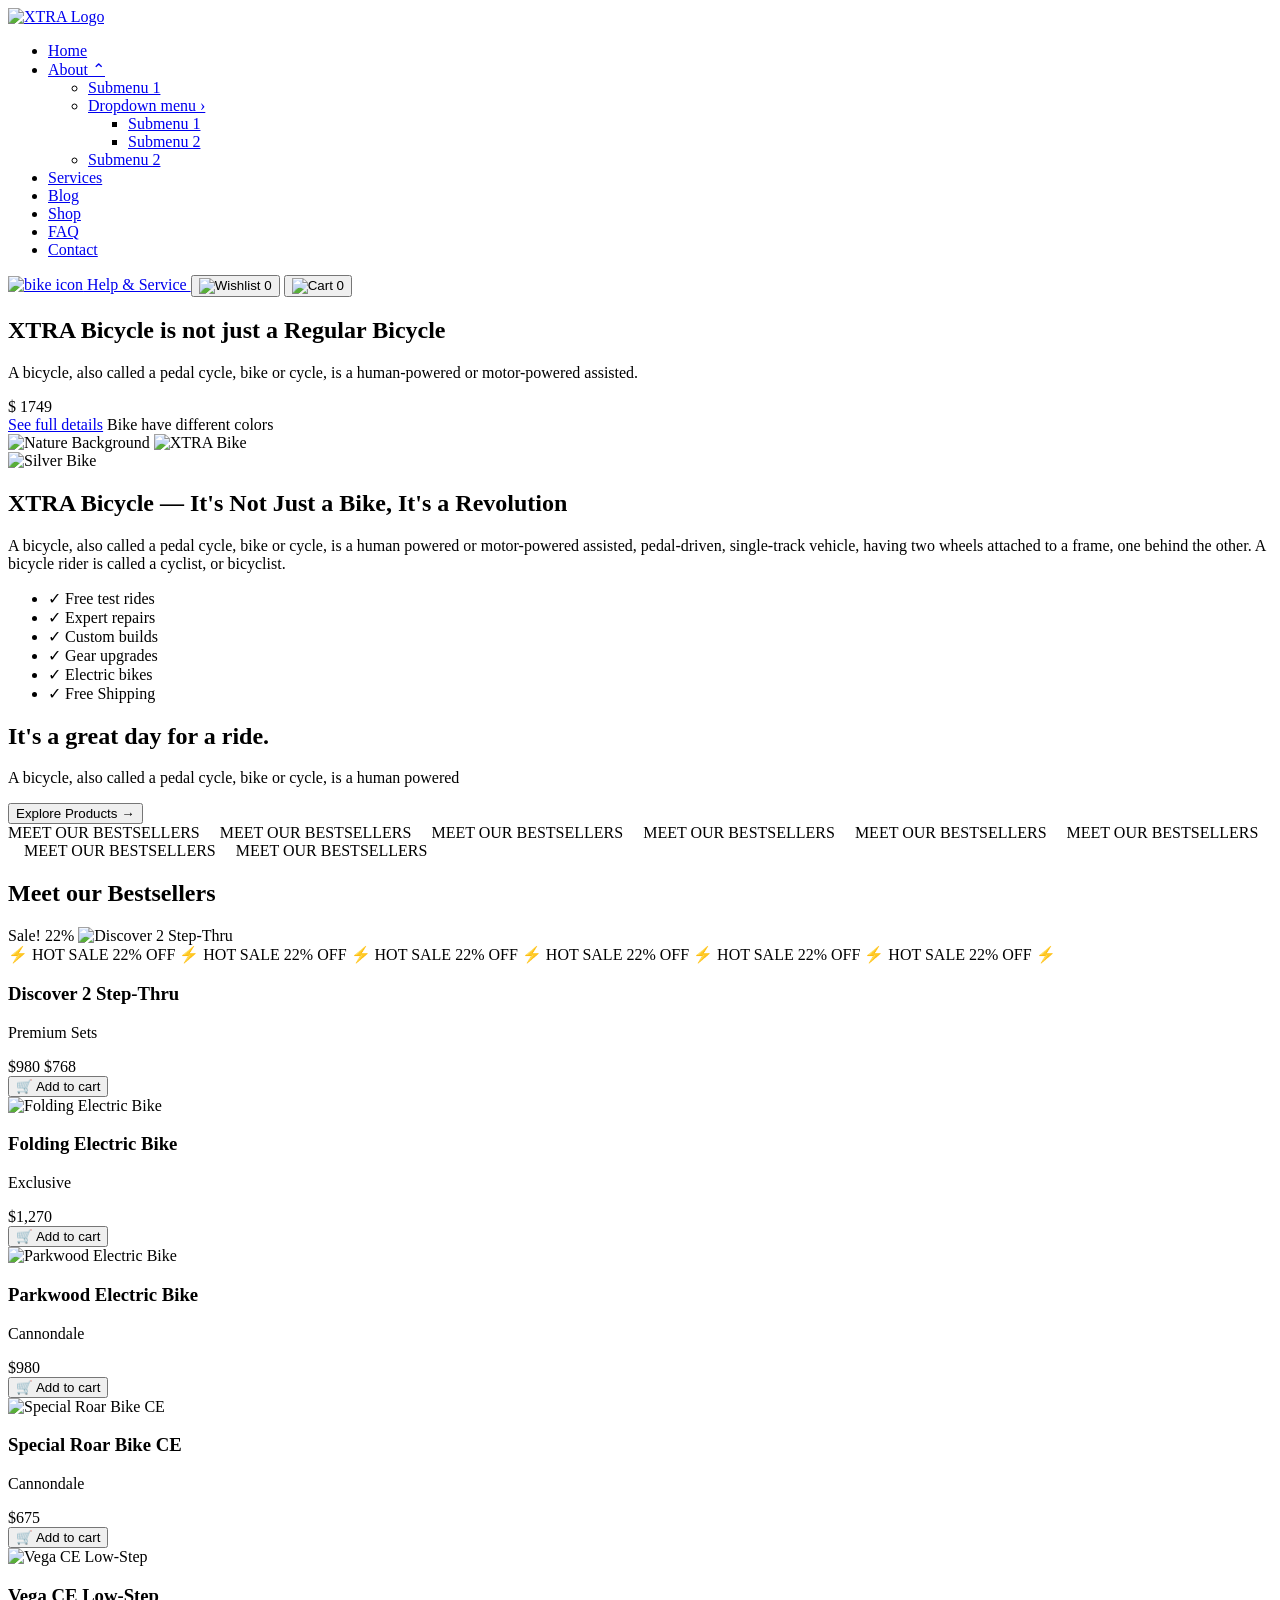
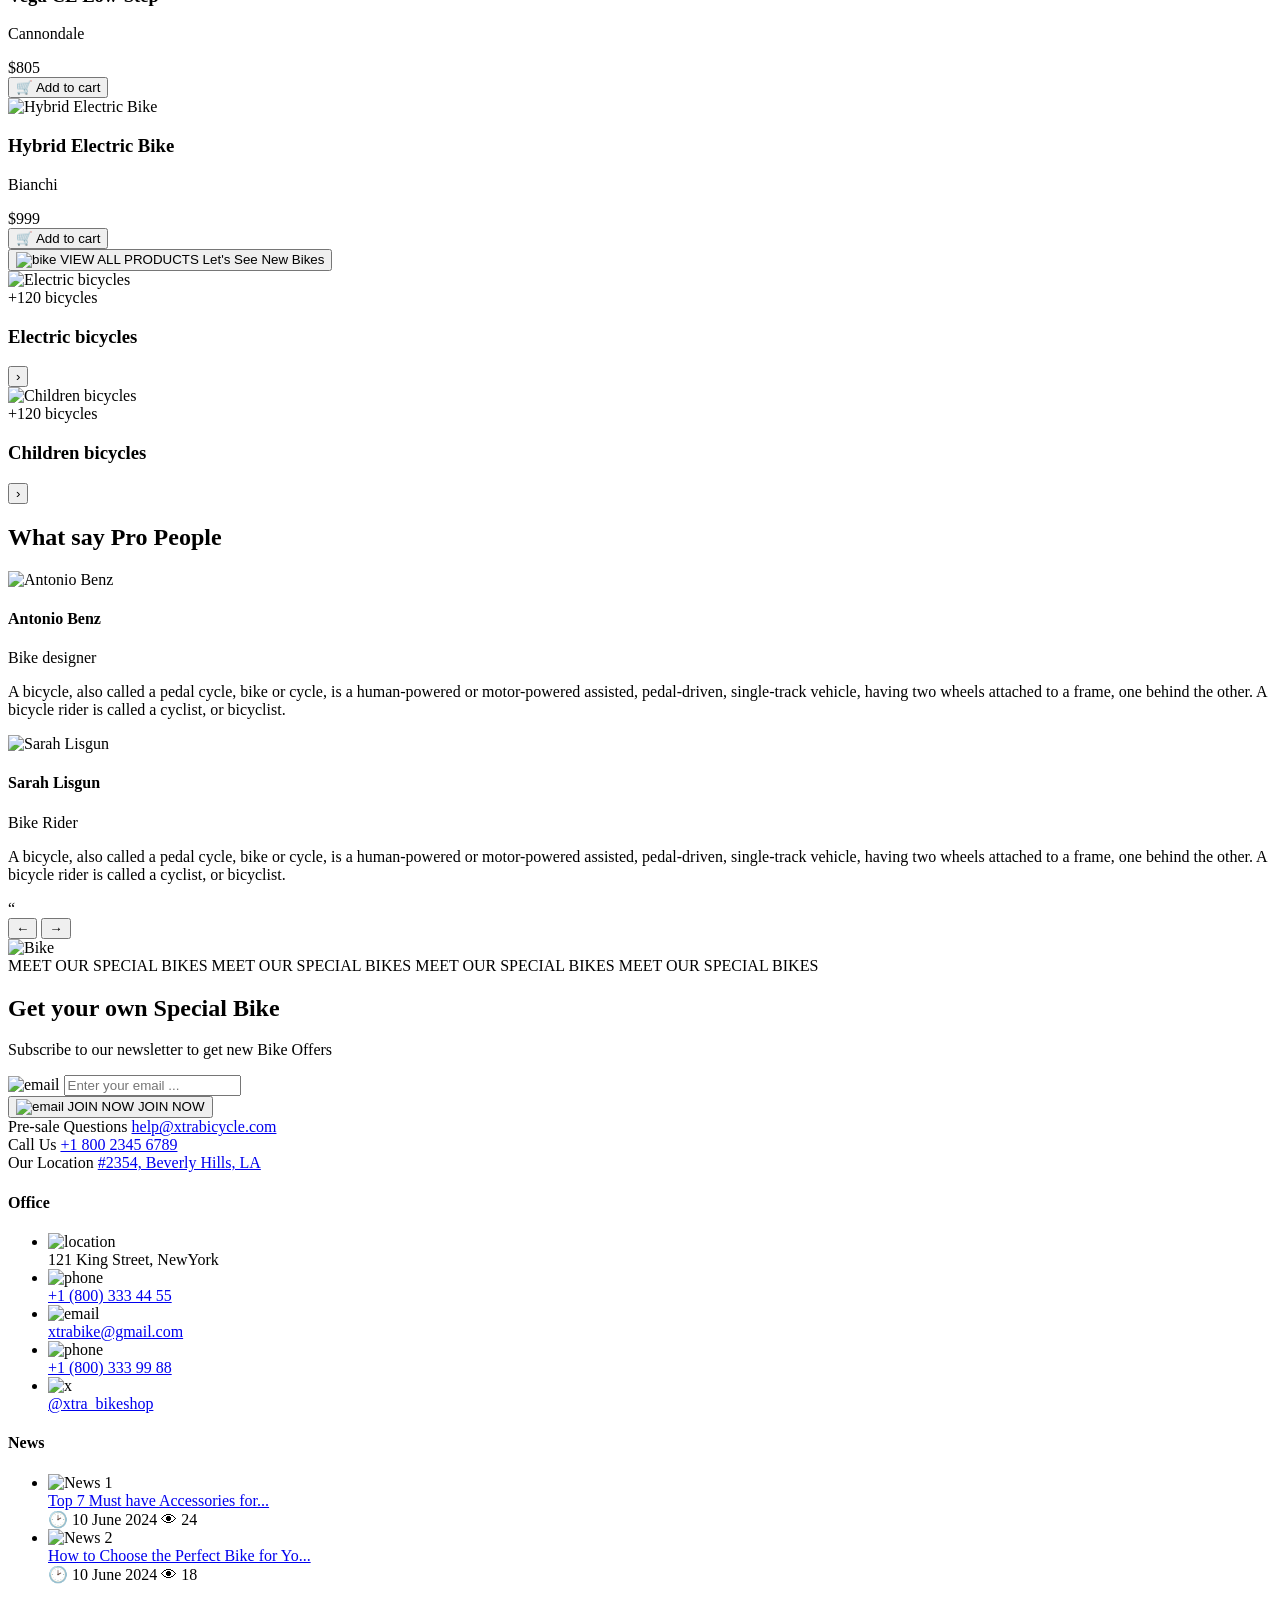
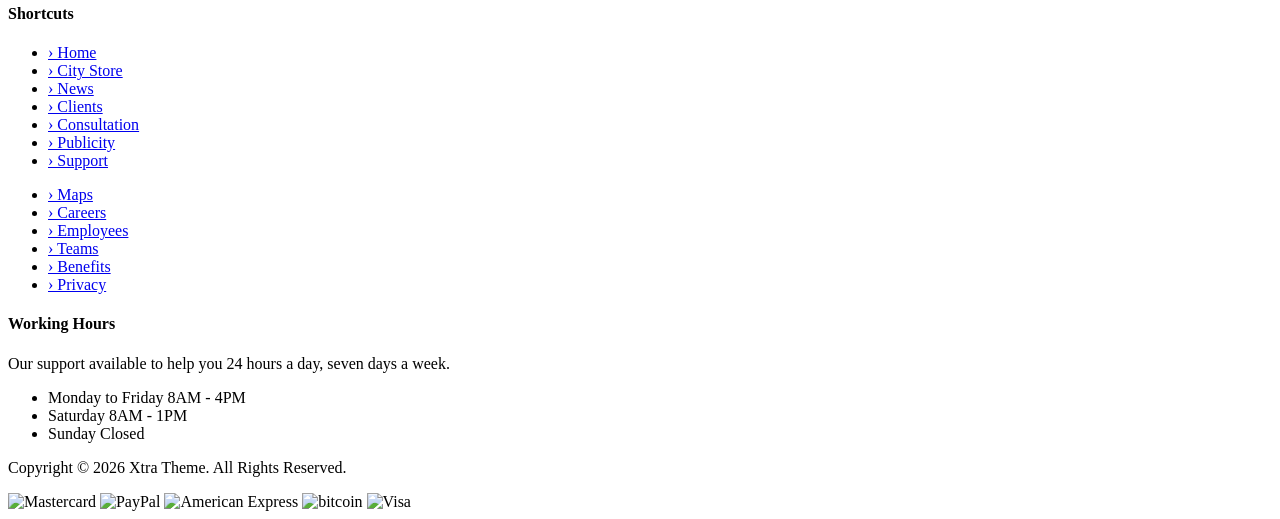
==== index.html @ 6afef660 "Add files via upload First upload of XTRA website" ====
<!DOCTYPE html>
<html lang="en">

<head>
    <meta charset="UTF-8">
    <meta name="viewport" content="width=device-width, initial-scale=1.0">
    <title>Bike Shop</title>
    <link rel="stylesheet" href="assets/css/style.css">
</head>

<body>

    <!-- ===== NAVBAR ===== -->
    <nav class="navbar">
        <div class="navbar__logo">
            <a href="index.html">
                <img src="assets/images/logo.png" alt="XTRA Logo">
            </a>
        </div>
        <ul class="navbar__links">

            <li class="navbar__item">
                <a href="index.html" class="navbar__link active">Home</a>
            </li>

            <li class="navbar__item navbar__item--dropdown">
                <a href="about.html" class="navbar__link">
                    About <span class="arrow-icon">&#8963;</span>
                </a>
                <ul class="dropdown">
                    <li><a href="#">Submenu 1</a></li>
                    <li class="dropdown__item--sub">
                        <a href="#">Dropdown menu <span>&#8250;</span></a>
                        <ul class="dropdown dropdown--sub">
                            <li><a href="#">Submenu 1</a></li>
                            <li><a href="#">Submenu 2</a></li>
                        </ul>
                    </li>
                    <li><a href="#">Submenu 2</a></li>
                </ul>
            </li>

            <li class="navbar__item">
                <a href="services.html" class="navbar__link">Services</a>
            </li>

            <li class="navbar__item">
                <a href="blog.html" class="navbar__link">Blog</a>
            </li>

            <li class="navbar__item">
                <a href="shop.html" class="navbar__link">Shop</a>
            </li>

            <li class="navbar__item">
                <a href="faq.html" class="navbar__link">FAQ</a>
            </li>

            <li class="navbar__item">
                <a href="contact.html" class="navbar__link">Contact</a>
            </li>

        </ul>
        <div class="navbar__actions">
            <a href="services.html" class="navbar__btn">
                <img src="assets/images/icons8-bike-48.png" alt="bike icon">
                Help & Service
            </a>
            <button class="navbar__icon-btn">
                <img src="assets/images/icons8-heart-50.png" alt="Wishlist">
                <span class="badge">0</span>
            </button>
            <button class="navbar__icon-btn">
                <img src="assets/images/icons8-cart-64.png" alt="Cart">
                <span class="badge">0</span>
            </button>
        </div>

    </nav>
    <!-- ===== END NAVBAR ===== -->

    <!-- ===== HERO SECTION ===== -->
    <section class="hero">

        <div class="hero__content">
            <h1 class="hero__title">
                XTRA Bicycle is not just a
                <span class="hero__title--highlight">Regular Bicycle</span>
            </h1>
            <p class="hero__desc">
                A bicycle, also called a pedal cycle, bike or cycle, is a
                human-powered or motor-powered assisted.
            </p>
            <div class="hero__price">
                <span class="hero__price--dollar">$</span>
                <span class="hero__price--number">1749</span>
            </div>
            <div class="hero__actions">
                <a href="#" class="hero__btn">See full details</a>
                <span class="hero__colors-text">Bike have different colors</span>
            </div>
        </div>

        <div class="hero__image-wrapper">
            <img src="assets/images/طبيعة.png" alt="Nature Background" class="hero__nature-bg">
            <img src="assets/images/بسكليت اسود.png" alt="XTRA Bike" class="hero__bike">
        </div>

    </section>
    <!-- ===== END HERO SECTION ===== -->

    <!-- ===== REVOLUTION SECTION ===== -->
    <section class="revolution">

        <div class="revolution__image-wrapper">
            <img src="assets/images/بسكليت ابيض القسم الثاني (2).png" alt="Silver Bike" class="revolution__bike">
        </div>

        <div class="revolution__content">
            <h2 class="revolution__title">
                XTRA Bicycle — It's Not
                Just a Bike, <span class="revolution__title--highlight">It's a Revolution</span>
            </h2>
            <p class="revolution__desc">
                A bicycle, also called a pedal cycle, bike or cycle, is a human
                powered or motor-powered assisted, pedal-driven, single-track
                vehicle, having two wheels attached to a frame, one behind the
                other. A bicycle rider is called a cyclist, or bicyclist.
            </p>
            <ul class="revolution__features">
                <li>
                    <span class="check-icon">&#10003;</span>
                    Free test rides
                </li>
                <li>
                    <span class="check-icon">&#10003;</span>
                    Expert repairs
                </li>
                <li>
                    <span class="check-icon">&#10003;</span>
                    Custom builds
                </li>
                <li>
                    <span class="check-icon">&#10003;</span>
                    Gear upgrades
                </li>
                <li>
                    <span class="check-icon">&#10003;</span>
                    Electric bikes
                </li>
                <li>
                    <span class="check-icon">&#10003;</span>
                    Free Shipping
                </li>
            </ul>
        </div>

    </section>
    <!-- ===== END REVOLUTION SECTION ===== -->

    <!-- ===== RIDE SECTION ===== -->
    <section class="ride">

        <div class="ride__card">

            <h2 class="ride__title">It's a great day for a ride.</h2>

            <p class="ride__desc">
                A bicycle, also called a pedal cycle, bike or cycle, is a human powered
            </p>

            <button class="ride__btn">
                <span class="ride__btn-text">Explore Products</span>
                <span class="ride__btn-arrow">&#8594;</span>
            </button>

        </div>

    </section>
    <!-- ===== END RIDE SECTION ===== -->

    <!-- ===== BESTSELLERS SECTION ===== -->
    <section class="bestsellers">
        <div class="bestsellers__marquee-bg">
            <span>MEET OUR BESTSELLERS &nbsp;&nbsp;&nbsp;</span>
            <span>MEET OUR BESTSELLERS &nbsp;&nbsp;&nbsp;</span>
            <span>MEET OUR BESTSELLERS &nbsp;&nbsp;&nbsp;</span>
            <span>MEET OUR BESTSELLERS &nbsp;&nbsp;&nbsp;</span>
            <span>MEET OUR BESTSELLERS &nbsp;&nbsp;&nbsp;</span>
            <span>MEET OUR BESTSELLERS &nbsp;&nbsp;&nbsp;</span>
            <span>MEET OUR BESTSELLERS &nbsp;&nbsp;&nbsp;</span>
            <span>MEET OUR BESTSELLERS &nbsp;&nbsp;&nbsp;</span>
        </div>
        <h2 class="bestsellers__title">
            Meet our <span class="bestsellers__title--highlight">Bestsellers</span>
        </h2>
        <!--1-->
        <div class="bestsellers__grid">
            <div class="product-card">
                <div class="product-card__image-wrapper">
                    <span class="product-card__badge product-card__badge--sale">Sale!</span>
                    <span class="product-card__badge product-card__badge--percent">22%</span>
                    <img src="assets/images/Discover.webp" alt="Discover 2 Step-Thru" class="product-card__img">
                    <div class="product-card__hot-marquee">
                        <span>⚡ HOT SALE 22% OFF ⚡ HOT SALE 22% OFF ⚡ HOT SALE 22% OFF ⚡ HOT SALE 22% OFF ⚡ HOT SALE 22%
                            OFF ⚡ HOT SALE 22% OFF ⚡</span>
                    </div>
                </div>
                <div class="product-card__info">
                    <h3 class="product-card__name">Discover 2 Step-Thru</h3>
                    <p class="product-card__brand">Premium Sets</p>
                    <div class="product-card__pricing">
                        <span class="product-card__old-price">$980</span>
                        <span class="product-card__price">$768</span>
                    </div>
                    <button class="product-card__btn">
                        <span>🛒</span> Add to cart
                    </button>
                </div>
            </div>
            <!--2-->
            <div class="product-card">
                <div class="product-card__image-wrapper">
                    <img src="assets/images/Folding.webp" alt="Folding Electric Bike" class="product-card__img">
                </div>
                <div class="product-card__info">
                    <h3 class="product-card__name">Folding Electric Bike</h3>
                    <p class="product-card__brand">Exclusive</p>
                    <div class="product-card__pricing">
                        <span class="product-card__price">$1,270</span>
                    </div>
                    <button class="product-card__btn">
                        <span>🛒</span> Add to cart
                    </button>
                </div>
            </div>

            <!--3-->
            <div class="product-card">
                <div class="product-card__image-wrapper">
                    <img src="assets/images/ParkWood.png" alt="Parkwood Electric Bike" class="product-card__img">
                </div>
                <div class="product-card__info">
                    <h3 class="product-card__name">Parkwood Electric Bike</h3>
                    <p class="product-card__brand">Cannondale</p>
                    <div class="product-card__pricing">
                        <span class="product-card__price">$980</span>
                    </div>
                    <button class="product-card__btn">
                        <span>🛒</span> Add to cart
                    </button>
                </div>
            </div>

            <!--4-->
            <div class="product-card">
                <div class="product-card__image-wrapper">
                    <img src="assets/images/da562.webp" alt="Special Roar Bike CE" class="product-card__img">
                </div>
                <div class="product-card__info">
                    <h3 class="product-card__name">Special Roar Bike CE</h3>
                    <p class="product-card__brand">Cannondale</p>
                    <div class="product-card__pricing">
                        <span class="product-card__price">$675</span>
                    </div>
                    <button class="product-card__btn">
                        <span>🛒</span> Add to cart
                    </button>
                </div>
            </div>

            <!--5-->
            <div class="product-card">
                <div class="product-card__image-wrapper">
                    <img src="assets/images/vega.webp" alt="Vega CE Low-Step" class="product-card__img">
                </div>
                <div class="product-card__info">
                    <h3 class="product-card__name">Vega CE Low-Step</h3>
                    <p class="product-card__brand">Cannondale</p>
                    <div class="product-card__pricing">
                        <span class="product-card__price">$805</span>
                    </div>
                    <button class="product-card__btn">
                        <span>🛒</span> Add to cart
                    </button>
                </div>
            </div>

            <!--6-->
            <div class="product-card">
                <div class="product-card__image-wrapper">
                    <img src="assets/images/Hybrid.png" alt="Hybrid Electric Bike" class="product-card__img">
                </div>
                <div class="product-card__info">
                    <h3 class="product-card__name">Hybrid Electric Bike</h3>
                    <p class="product-card__brand">Bianchi</p>
                    <div class="product-card__pricing">
                        <span class="product-card__price">$999</span>
                    </div>
                    <button class="product-card__btn">
                        <span>🛒</span> Add to cart
                    </button>
                </div>
            </div>

        </div>

        <div class="bestsellers__view-all">
            <button class="view-all-btn">
                <img src="assets/images/icons8-bike-48.png" alt="bike" class="view-all-btn__icon">
                <span class="view-all-btn__text view-all-btn__text--default">VIEW ALL PRODUCTS</span>
                <span class="view-all-btn__text view-all-btn__text--hover">Let's See New Bikes</span>
            </button>
        </div>
    </section>
    <!-- ===== END BESTSELLERS SECTION ===== -->

    <!-- ===== CATEGORIES SECTION ===== -->
    <section class="categories">

        <div class="category-card">
            <img src="assets/images/Electric.jpg" alt="Electric bicycles" class="category-card__img">
            <div class="category-card__footer">
                <div class="category-card__text">
                    <span class="category-card__count">+120 bicycles</span>
                    <h3 class="category-card__title">Electric bicycles</h3>
                </div>
                <button class="category-card__arrow-btn">
                    <span>&#8250;</span>
                </button>
            </div>
        </div>

        <div class="category-card">
            <img src="assets/images/Children.jpg" alt="Children bicycles" class="category-card__img">
            <div class="category-card__footer">
                <div class="category-card__text">
                    <span class="category-card__count">+120 bicycles</span>
                    <h3 class="category-card__title">Children bicycles</h3>
                </div>
                <button class="category-card__arrow-btn">
                    <span>&#8250;</span>
                </button>
            </div>
        </div>
    </section>
    <!-- ===== END CATEGORIES SECTION ===== -->

    <!-- ===== TESTIMONIALS SECTION ===== -->
    <section class="testimonials">
        <div class="testimonials__left">
            <h2 class="testimonials__title">
                What say <span class="testimonials__title--highlight">Pro People</span>
            </h2>
            <div class="testimonials__slider">
                <div class="testimonial-item active">
                    <div class="testimonial-item__author">
                        <img src="assets/images/Antonio.jpeg" alt="Antonio Benz" class="testimonial-item__photo">
                        <div>
                            <h4 class="testimonial-item__name">Antonio Benz</h4>
                            <span class="testimonial-item__role">Bike designer</span>
                        </div>
                    </div>
                    <p class="testimonial-item__text">
                        A bicycle, also called a pedal cycle, bike or cycle, is a human-powered
                        or motor-powered assisted, pedal-driven, single-track vehicle, having two
                        wheels attached to a frame, one behind the other. A bicycle rider is
                        called a cyclist, or bicyclist.
                    </p>
                </div>

                <div class="testimonial-item">
                    <div class="testimonial-item__author">
                        <img src="assets/images/Sarah.jpeg" alt="Sarah Lisgun" class="testimonial-item__photo">
                        <div>
                            <h4 class="testimonial-item__name">Sarah Lisgun</h4>
                            <span class="testimonial-item__role">Bike Rider</span>
                        </div>
                    </div>
                    <p class="testimonial-item__text">
                        A bicycle, also called a pedal cycle, bike or cycle, is a human-powered
                        or motor-powered assisted, pedal-driven, single-track vehicle, having two
                        wheels attached to a frame, one behind the other. A bicycle rider is
                        called a cyclist, or bicyclist.
                    </p>
                </div>

            </div>
            <div class="testimonials__footer">
                <span class="testimonials__quote">&#8220;</span>
                <div class="testimonials__arrows">
                    <button class="testimonials__arrow testimonials__arrow--prev">&#8592;</button>
                    <button class="testimonials__arrow testimonials__arrow--next">&#8594;</button>
                </div>
            </div>
        </div>
        <div class="testimonials__right">
            <img src="assets/images/special-offer (2).png" alt="Bike" class="testimonials__img">
        </div>

    </section>
    <!-- ===== END TESTIMONIALS SECTION ===== -->

    <!-- ===== NEWSLETTER SECTION ===== -->
    <section class="newsletter">

        <div class="newsletter__marquee-bg">
            <span>MEET OUR SPECIAL BIKES</span>
            <span>MEET OUR SPECIAL BIKES</span>
            <span>MEET OUR SPECIAL BIKES</span>
            <span>MEET OUR SPECIAL BIKES</span>
        </div>

        <div class="newsletter__content">
            <h2 class="newsletter__title">
                Get your own <span class="newsletter__title--highlight">Special Bike</span>
            </h2>
            <p class="newsletter__desc">
                Subscribe to our newsletter to get new Bike Offers
            </p>

            <div class="newsletter__form">
                <div class="newsletter__input-wrapper">
                    <img src="assets/images/بريد.png" alt="email" class="newsletter__email-icon">
                    <input type="email" class="newsletter__input" placeholder="Enter your email ...">
                </div>
                <button class="newsletter__btn">
                    <img src="assets/images/بريد.png" alt="email" class="newsletter__btn-icon">
                    <span class="newsletter__btn-text--default">JOIN NOW</span>
                    <span class="newsletter__btn-text--hover">JOIN NOW</span>
                </button>
            </div>

        </div>

    </section>
    <!-- ===== END NEWSLETTER SECTION ===== -->

    <!-- ===== CONTACT BAR ===== -->
    <div class="contact-bar">
        <div class="contact-bar__item">
            <span class="contact-bar__label">Pre-sale Questions</span>
            <a href="mailto:help@xtrabicycle.com" class="contact-bar__value">help@xtrabicycle.com</a>
        </div>
        <div class="contact-bar__divider"></div>
        <div class="contact-bar__item">
            <span class="contact-bar__label">Call Us</span>
            <a href="tel:+18002345679" class="contact-bar__value">+1 800 2345 6789</a>
        </div>
        <div class="contact-bar__divider"></div>
        <div class="contact-bar__item">
            <span class="contact-bar__label">Our Location</span>
            <a href="#" class="contact-bar__value">#2354, Beverly Hills, LA</a>
        </div>
    </div>
    <!-- ===== END CONTACT BAR ===== -->

    <!-- ===== FOOTER ===== -->
    <footer class="footer">

        <div class="footer__grid">

            <div class="footer__col">
                <h4 class="footer__col-title">Office</h4>
                <div class="footer__col-underline"></div>
                <ul class="footer__office-list">
                    <li>
                        <div class="footer__img-circle">
                            <img src="assets/images/موقع.png" alt="location">
                        </div>
                        <span>121 King Street, NewYork</span>
                    </li>
                    <li>
                        <div class="footer__img-circle">
                            <img src="assets/images/هاتف.png" alt="phone">
                        </div>
                        <a href="tel:+18003334455">+1 (800) 333 44 55</a>
                    </li>
                    <li>
                        <div class="footer__img-circle">
                            <img src="assets/images/بريد.png" alt="email">
                        </div>
                        <a href="mailto:xtrabike@gmail.com">xtrabike@gmail.com</a>
                    </li>
                    <li>
                        <div class="footer__img-circle">
                            <img src="assets/images/تلفون.png" alt="phone">
                        </div>
                        <a href="tel:+18003339988">+1 (800) 333 99 88</a>
                    </li>
                    <li>
                        <div class="footer__img-circle">
                            <img src="assets/images/اكس.png" alt="x">
                        </div>
                        <a href="#">@xtra_bikeshop</a>
                    </li>
                </ul>
            </div>

            <div class="footer__col">
                <h4 class="footer__col-title">News</h4>
                <div class="footer__col-underline"></div>
                <ul class="footer__news-list">
                    <li class="footer__news-item">
                        <div class="footer__news-img-wrapper">
                            <img src="assets/images/montain-biker.jpg" alt="News 1" class="footer__news-img">
                        </div>
                        <div class="footer__news-text">
                            <a href="#">Top 7 Must have Accessories for...</a>
                            <div class="footer__news-meta">
                                <span>&#128337; 10 June 2024</span>
                                <span>&#128065; 24</span>
                            </div>
                        </div>
                    </li>
                    <li class="footer__news-item">
                        <div class="footer__news-img-wrapper">
                            <img src="assets/images/images.jpeg" alt="News 2" class="footer__news-img">
                        </div>
                        <div class="footer__news-text">
                            <a href="#">How to Choose the Perfect Bike for Yo...</a>
                            <div class="footer__news-meta">
                                <span>&#128337; 10 June 2024</span>
                                <span>&#128065; 18</span>
                            </div>
                        </div>
                    </li>
                </ul>
            </div>

            <div class="footer__col">
                <h4 class="footer__col-title">Shortcuts</h4>
                <div class="footer__col-underline"></div>
                <div class="footer__shortcuts">
                    <ul class="footer__shortcuts-col">
                        <li><a href="#">&#8250; Home</a></li>
                        <li><a href="#">&#8250; City Store</a></li>
                        <li><a href="#">&#8250; News</a></li>
                        <li><a href="#">&#8250; Clients</a></li>
                        <li><a href="#">&#8250; Consultation</a></li>
                        <li><a href="#">&#8250; Publicity</a></li>
                        <li><a href="#">&#8250; Support</a></li>
                    </ul>
                    <ul class="footer__shortcuts-col">
                        <li><a href="#">&#8250; Maps</a></li>
                        <li><a href="#">&#8250; Careers</a></li>
                        <li><a href="#">&#8250; Employees</a></li>
                        <li><a href="#">&#8250; Teams</a></li>
                        <li><a href="#">&#8250; Benefits</a></li>
                        <li><a href="#">&#8250; Privacy</a></li>
                    </ul>
                </div>
            </div>

            <div class="footer__col">
                <h4 class="footer__col-title">Working Hours</h4>
                <div class="footer__col-underline"></div>
                <p class="footer__hours-desc">
                    Our support available to help you
                    24 hours a day, seven days a week.
                </p>
                <ul class="footer__hours-list">
                    <li>
                        <span class="footer__hours-day">Monday to Friday</span>
                        <span class="footer__hours-dots"></span>
                        <span class="footer__hours-time">8AM - 4PM</span>
                    </li>
                    <li>
                        <span class="footer__hours-day">Saturday</span>
                        <span class="footer__hours-dots"></span>
                        <span class="footer__hours-time">8AM - 1PM</span>
                    </li>
                    <li>
                        <span class="footer__hours-day">Sunday</span>
                        <span class="footer__hours-dots"></span>
                        <span class="footer__hours-time closed">Closed</span>
                    </li>
                </ul>
            </div>

        </div>

        <div class="footer__bottom">
            <p class="footer__copyright">Copyright © 2026 Xtra Theme. All Rights Reserved.</p>
            <div class="footer__payments">
                <img src="assets/images/Mastercard.png" alt="Mastercard">
                <img src="assets/images/PayPal.png" alt="PayPal">
                <img src="assets/images/American Express.png" alt="American Express">
                <img src="assets/images/bitcoin.jpeg" alt="bitcoin">
                <img src="assets/images/Visa.png" alt="Visa">
            </div>
        </div>

    </footer>
    <!-- ===== END FOOTER ===== -->
    <script src="assets/js/script.js"></script>
</body>

</html>
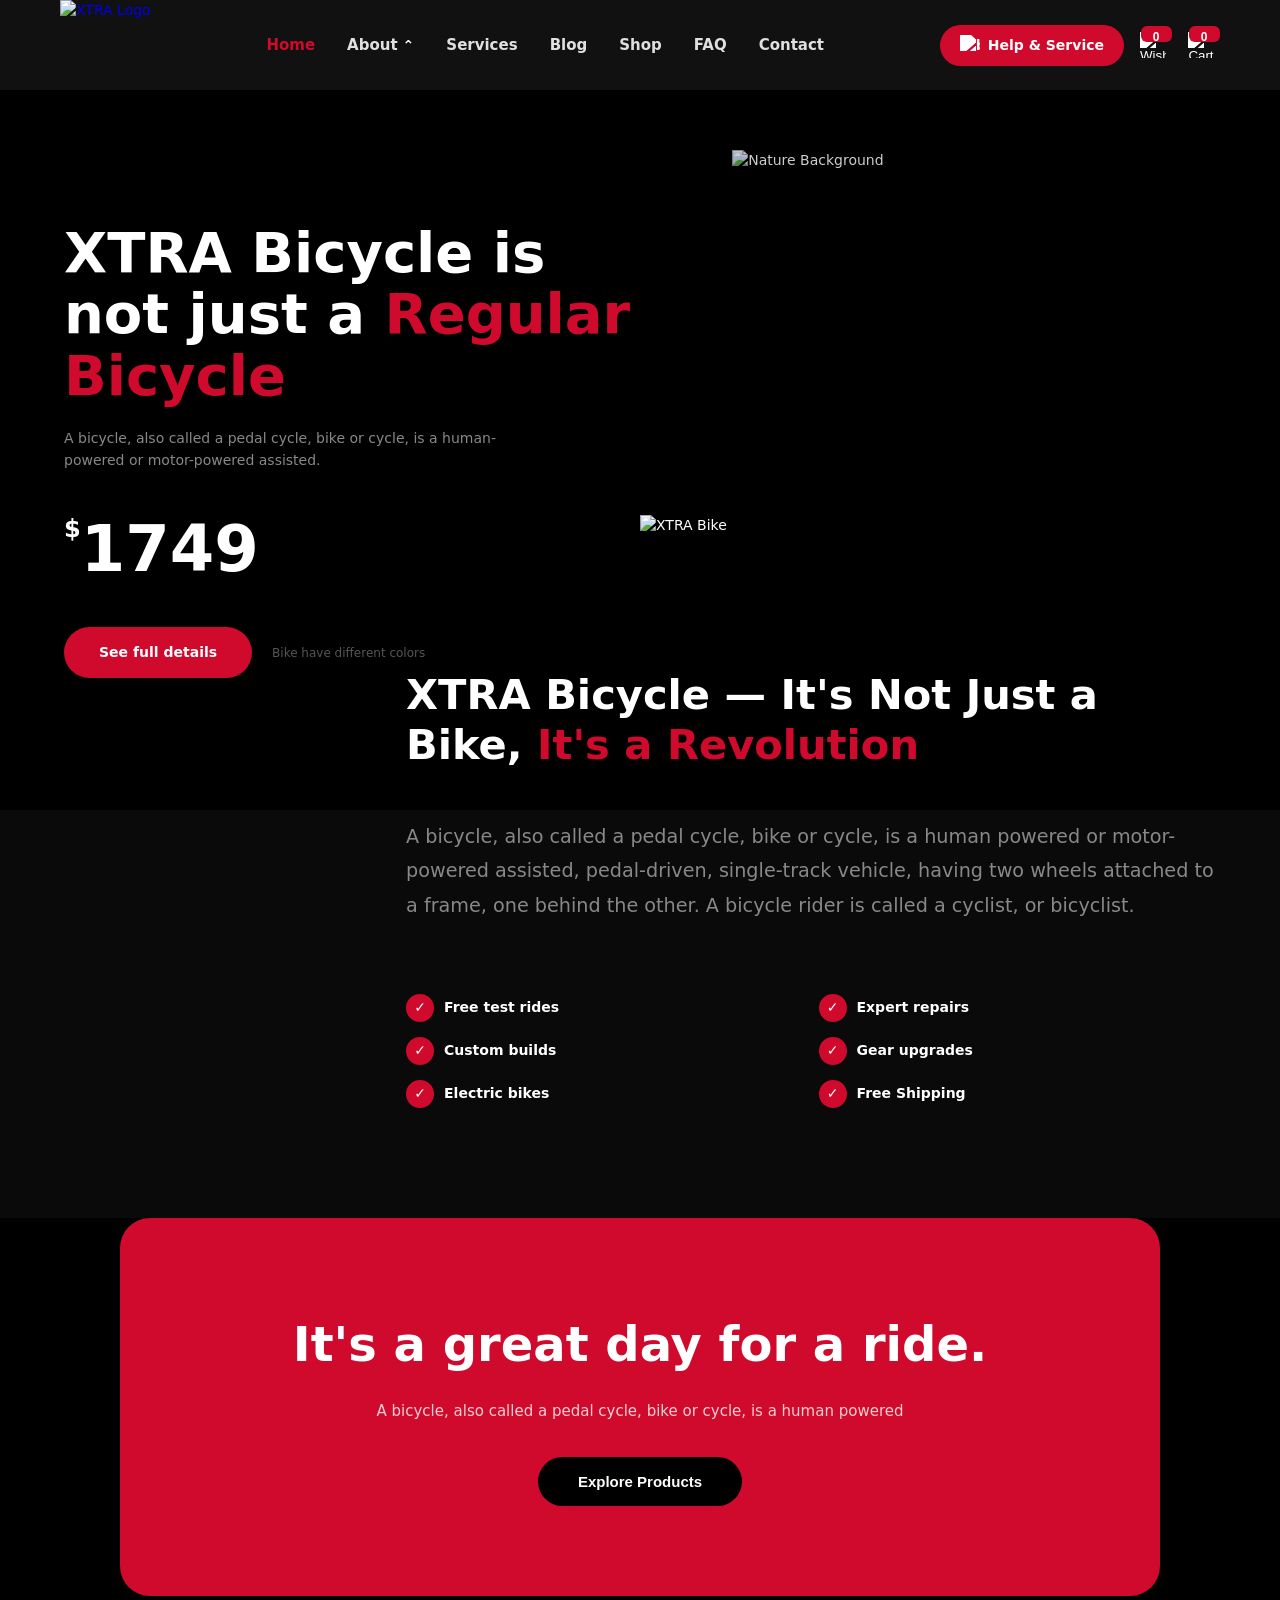
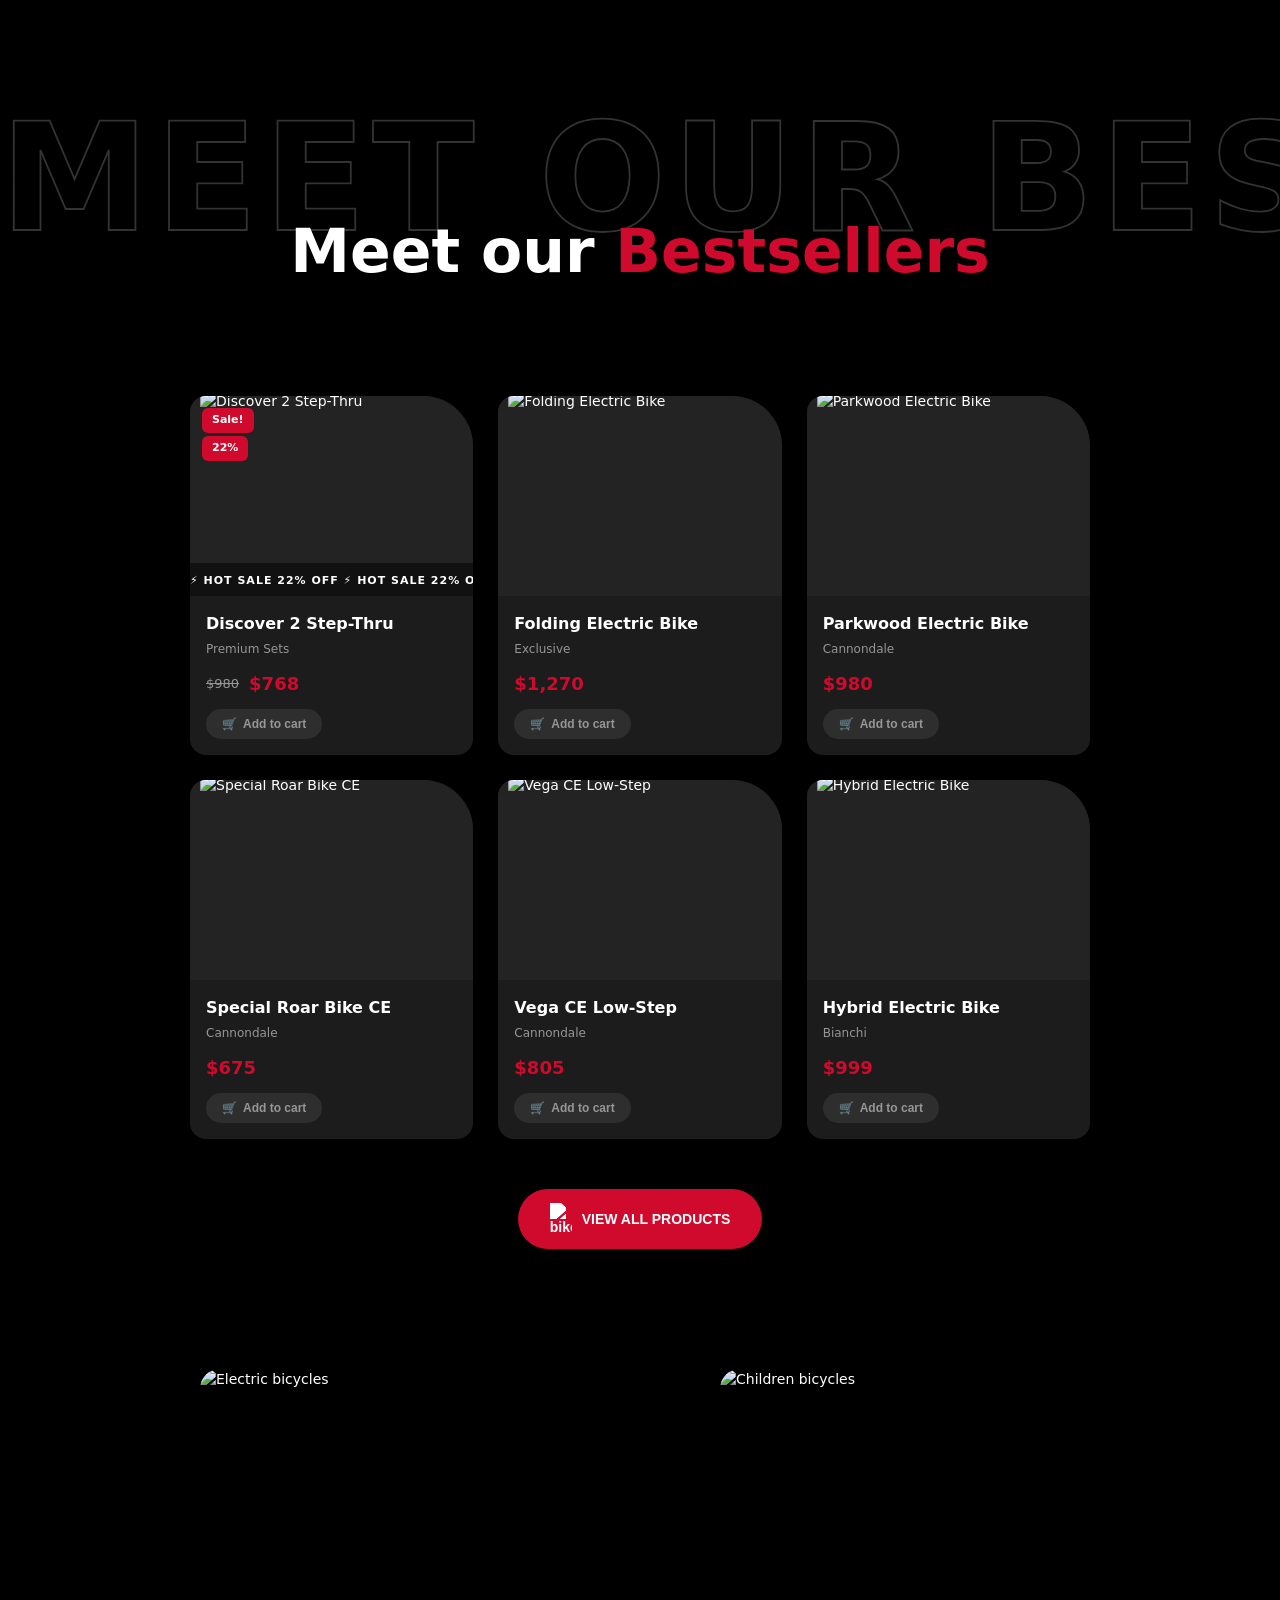
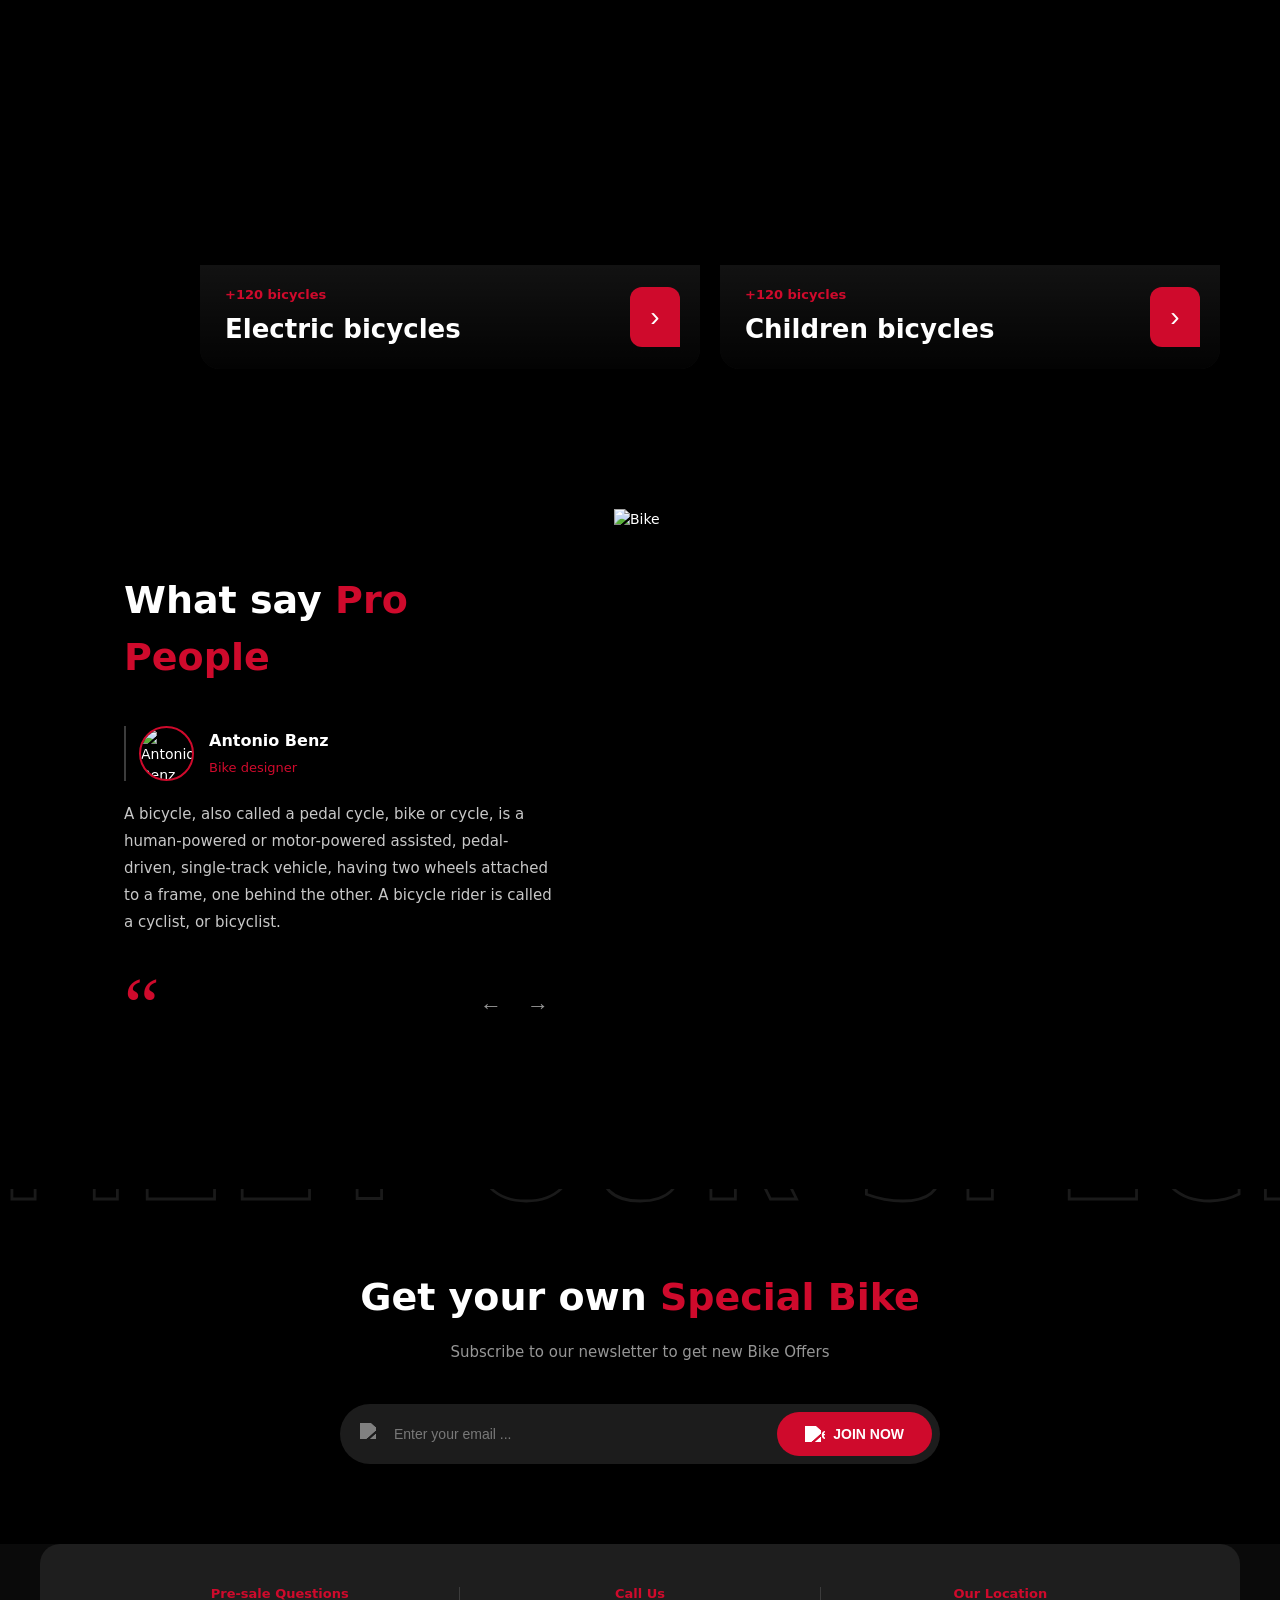
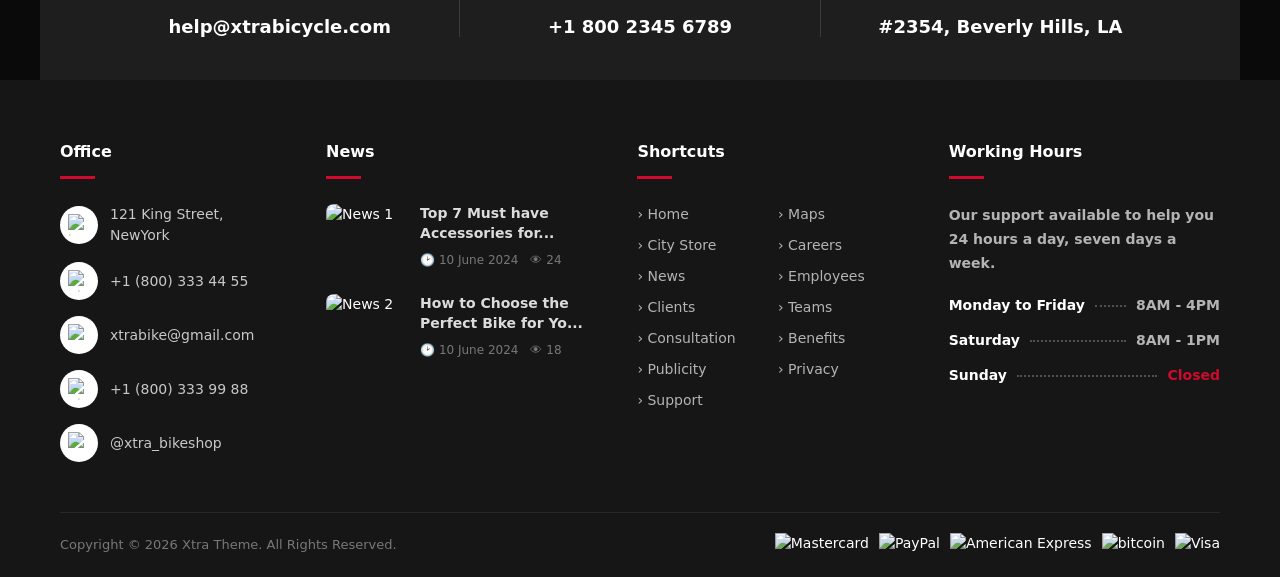
==== commit cd0d9403: "Update index.html" ====
--- a/index.html
+++ b/index.html
@@ -5,7 +5,7 @@
     <meta charset="UTF-8">
     <meta name="viewport" content="width=device-width, initial-scale=1.0">
     <title>Bike Shop</title>
-    <link rel="stylesheet" href="assets/css/style.css">
+    <link rel="stylesheet" href="style.css">
 </head>
 
 <body>
@@ -593,7 +593,7 @@
 
     </footer>
     <!-- ===== END FOOTER ===== -->
-    <script src="assets/js/script.js"></script>
+    <script src="script.js"></script>
 </body>
 
-</html>+</html>
--- a/style.css
+++ b/style.css
@@ -0,0 +1,4151 @@
+/*HOME*/
+/* ===== NAVBAR CSS ===== */
+:root {
+    --primary: rgb(207, 10, 44);
+    --bg-dark: #1a1a1a;
+    --bg-dropdown: rgb(207, 10, 44);
+    --text-light: #ffffff;
+    --text-nav: #e0e0e0;
+    --navbar-height: 90px;
+    --border-radius: 12px;
+    --transition: 0.25s ease;
+}
+
+* {
+    margin: 0;
+    padding: 0;
+    box-sizing: border-box;
+}
+
+body {
+    background-color: var(--bg-dark);
+    font-family: 'Segoe UI', sans-serif;
+}
+
+.navbar {
+    display: flex;
+    align-items: center;
+    justify-content: space-between;
+    background-color: #111111;
+    padding: 0 60px;
+    height: var(--navbar-height);
+    position: relative;
+    z-index: 1000;
+}
+
+.navbar__logo a {
+    display: flex;
+    align-items: center;
+    text-decoration: none;
+}
+
+.navbar__logo img {
+    height: 90px;
+    width: auto;
+    object-fit: contain;
+    display: block;
+    transition: filter var(--transition);
+}
+
+.navbar__links {
+    display: flex;
+    align-items: center;
+    list-style: none;
+    gap: 4px;
+    margin: 0;
+    padding: 0;
+    height: 100%;
+}
+
+.navbar__item {
+    position: relative;
+    height: 100%;
+    display: flex;
+    align-items: center;
+}
+
+.navbar__link {
+    display: flex;
+    align-items: center;
+    gap: 5px;
+    color: var(--text-nav);
+    text-decoration: none;
+    font-size: 15px;
+    font-weight: 600;
+    padding: 0 14px;
+    height: 100%;
+    transition: color var(--transition);
+    white-space: nowrap;
+}
+
+.navbar__link:hover,
+.navbar__link.active {
+    color: var(--primary);
+}
+
+.navbar__link .arrow-icon {
+    font-style: normal;
+    font-size: 14px;
+    transition: transform var(--transition);
+    display: inline-block;
+}
+
+.navbar__item--dropdown:hover .arrow-icon {
+    transform: rotate(180deg);
+}
+
+.dropdown {
+    display: none;
+    position: absolute;
+    top: 100%;
+    left: 0;
+    background-color: var(--bg-dropdown);
+    border-radius: var(--border-radius);
+    list-style: none;
+    padding: 16px 0 10px 0;
+    min-width: 190px;
+    z-index: 999;
+    box-shadow: 0 8px 24px rgba(0, 0, 0, 0.4);
+}
+
+.navbar__item--dropdown>.dropdown::before {
+    content: '';
+    position: absolute;
+    top: -8px;
+    left: 22px;
+    border-width: 0 8px 8px 8px;
+    border-style: solid;
+    border-color: transparent transparent var(--bg-dropdown) transparent;
+}
+
+.navbar__item--dropdown:hover>.dropdown {
+    display: block;
+}
+
+.dropdown li a {
+    display: flex;
+    align-items: center;
+    justify-content: space-between;
+    color: var(--text-light);
+    text-decoration: none;
+    font-size: 14px;
+    font-weight: 500;
+    padding: 10px 20px;
+    transition: background-color var(--transition), color var(--transition);
+    border-radius: 6px;
+    margin: 2px 6px;
+}
+
+.dropdown li a:hover {
+    background-color: rgba(255, 255, 255, 0.15);
+    color: #ffffff;
+}
+
+.dropdown li a span {
+    font-size: 18px;
+    font-weight: 400;
+}
+
+.dropdown__item--sub {
+    position: relative;
+}
+
+.dropdown--sub {
+    display: none;
+    position: absolute;
+    top: -10px;
+    left: 100%;
+    padding-left: 10px;
+    background-color: var(--bg-dropdown);
+    border-radius: var(--border-radius);
+    list-style: none;
+    padding: 10px 0;
+    min-width: 170px;
+    z-index: 1000;
+    box-shadow: 0 8px 24px rgba(0, 0, 0, 0.4);
+}
+
+.dropdown__item--sub:hover>.dropdown--sub {
+    display: block;
+}
+
+.navbar__actions {
+    display: flex;
+    align-items: center;
+    gap: 10px;
+}
+
+.navbar__btn {
+    display: flex;
+    align-items: center;
+    gap: 8px;
+    background-color: var(--primary);
+    color: var(--text-light);
+    text-decoration: none;
+    font-size: 14px;
+    font-weight: 700;
+    padding: 10px 20px;
+    border-radius: 50px;
+    transition: background-color var(--transition), color var(--transition);
+    white-space: nowrap;
+}
+
+.navbar__btn img {
+    width: 20px;
+    height: 20px;
+    object-fit: contain;
+    filter: brightness(0) invert(1);
+    transition: filter var(--transition);
+}
+
+.navbar__btn:hover {
+    background-color: #ffffff;
+    color: var(--primary);
+}
+
+.navbar__btn:hover img {
+    filter: brightness(0) saturate(100%) invert(11%) sepia(85%) saturate(5500%) hue-rotate(345deg) brightness(75%) contrast(110%);
+}
+
+.navbar__icon-btn {
+    position: relative;
+    background: none;
+    border: none;
+    cursor: pointer;
+    padding: 6px;
+    display: flex;
+    align-items: center;
+    justify-content: center;
+    border-radius: 50%;
+    transition: background-color var(--transition);
+}
+
+.navbar__icon-btn img {
+    width: 26px;
+    height: 26px;
+    object-fit: contain;
+    filter: brightness(0) invert(1);
+    transition: filter var(--transition);
+}
+
+.navbar__icon-btn:hover img {
+    filter: brightness(0) saturate(100%) invert(11%) sepia(85%) saturate(5500%) hue-rotate(345deg) brightness(75%) contrast(110%);
+}
+
+.badge {
+    position: absolute;
+    top: 0px;
+    right: 0px;
+    background-color: var(--primary);
+    color: #ffffff;
+    font-size: 10px;
+    font-weight: 700;
+    width: 16px;
+    height: 16px;
+    border-radius: 50%;
+    display: flex;
+    align-items: center;
+    justify-content: center;
+    pointer-events: none;
+    line-height: 1;
+}
+
+section {
+    background-color: #000;
+    color: #fff;
+    padding: 80px 5%;
+    overflow-x: hidden;
+}
+
+/* ===== HERO SECTION ===== */
+html,
+body {
+    margin: 0;
+    padding: 0;
+    width: 100%;
+    overflow-x: hidden;
+    background-color: #000;
+}
+
+body {
+    overflow-x: hidden;
+}
+
+.hero {
+    display: flex;
+    align-items: center;
+    justify-content: space-between;
+    min-height: 80vh;
+    padding: 50px 5%;
+    background-color: #000;
+    overflow: visible;
+    position: relative;
+    z-index: 2;
+}
+
+.revolution {
+    position: relative;
+    z-index: 3;
+    background-color: transparent;
+    overflow: visible;
+}
+
+.hero__content {
+    flex: 1;
+    z-index: 2;
+}
+
+.hero__title {
+    font-size: 3.5rem;
+    font-weight: 600;
+    line-height: 1.1;
+    margin-bottom: 20px;
+}
+
+.hero__title--highlight {
+    color: rgb(207, 10, 44);
+}
+
+.hero__desc {
+    color: #888;
+    max-width: 450px;
+    line-height: 1.6;
+    margin-bottom: 30px;
+}
+
+.hero__price {
+    display: flex;
+    align-items: flex-start;
+    font-weight: 600;
+    margin-bottom: 30px;
+}
+
+.hero__price--dollar {
+    font-size: 1.5rem;
+    margin-top: 10px;
+}
+
+.hero__price--number {
+    font-size: 4rem;
+}
+
+.hero__actions {
+    display: flex;
+    align-items: center;
+    gap: 20px;
+}
+
+.hero__btn {
+    background-color: rgb(207, 10, 44);
+    color: #fff;
+    text-decoration: none;
+    padding: 15px 35px;
+    border-radius: 50px;
+    font-weight: bold;
+    font-size: 14px;
+    transition: 0.3s;
+}
+
+.hero__colors-text {
+    font-size: 12px;
+    color: #555;
+}
+
+.hero__image-wrapper {
+    flex: 1;
+    position: relative;
+    display: flex;
+    justify-content: center;
+    align-items: center;
+    overflow: visible;
+    min-height: 600px;
+}
+
+.hero__nature-bg {
+    position: absolute;
+    top: 0;
+    right: -15%;
+    width: 99%;
+    height: auto;
+    min-height: 200px;
+    z-index: 1;
+    opacity: 0.8;
+    pointer-events: none;
+
+    mask-image: none;
+    -webkit-mask-image: none;
+    clip-path: none;
+}
+
+.hero__bike {
+    width: 140%;
+    z-index: 2;
+    position: relative;
+    margin-top: 150px;
+    margin-right: 250px;
+}
+
+/* ===== REVOLUTION SECTION ===== */
+.revolution {
+    display: flex;
+    align-items: center;
+    gap: 50px;
+}
+
+.revolution__image-wrapper {
+    flex: 1;
+    display: flex;
+    justify-content: flex-start;
+    align-items: center;
+    overflow: visible;
+}
+
+.revolution__bike {
+    transform: scale(0.9) translateX(-10%) translateY(-100px);
+    margin-left: -15%;
+    position: relative;
+    z-index: 5;
+    opacity: 0;
+    transform: scale(0.9) translateX(-300px) translateY(-100px);
+    transition: transform 1.5s ease, opacity 1.5s ease;
+}
+
+.revolution__bike.slide-in {
+    opacity: 1;
+    transform: scale(0.9) translateX(-10%) translateY(-100px);
+}
+
+.revolution__content {
+    position: relative;
+    z-index: 10;
+    flex: 1;
+}
+
+.revolution__title {
+    font-size: 2.6rem;
+    font-weight: 600;
+    line-height: 1.2;
+    position: relative;
+    z-index: 10;
+    transform: translateY(-220px);
+    margin-bottom: 0px;
+    margin-left: -47%;
+}
+
+.revolution__title--highlight {
+    color: rgb(207, 10, 44);
+}
+
+.revolution__desc {
+    color: #888;
+    font-size: 1.2rem;
+    line-height: 1.8;
+    margin-bottom: 30px;
+    transform: translateY(-170px);
+    margin-left: -47%;
+
+}
+
+.revolution__features {
+    list-style: none;
+    padding: 0;
+    display: grid;
+    grid-template-columns: 1fr 1fr;
+    gap: 15px;
+    transform: translateY(-130px);
+    margin-left: -47%;
+}
+
+.revolution__features li {
+    display: flex;
+    align-items: center;
+    gap: 10px;
+    font-weight: 650;
+}
+
+.check-icon {
+    color: rgb(207, 10, 44);
+    border: 2px solid rgb(207, 10, 44);
+    width: 24px;
+    height: 24px;
+    display: flex;
+    align-items: center;
+    justify-content: center;
+    border-radius: 50%;
+    font-size: 14px;
+
+}
+
+@media (max-width: 992px) {
+
+    .hero,
+    .revolution {
+        flex-direction: column;
+        text-align: center;
+    }
+
+    .hero__desc,
+    .revolution__desc {
+        margin: 0 auto 30px;
+    }
+
+    .hero__actions {
+        justify-content: center;
+    }
+
+    .revolution__features {
+        grid-template-columns: 1fr;
+    }
+}
+
+/* ===== RIDE SECTION ===== */
+.ride {
+    background-color: rgb(0, 0, 0);
+    padding: 0 40px 60px 40px;
+    margin-top: -100px;
+}
+
+.ride__card {
+    background-color: rgb(207, 10, 44);
+    border-radius: 30px;
+    padding: 90px 40px;
+    display: flex;
+    flex-direction: column;
+    align-items: center;
+    justify-content: center;
+    text-align: center;
+    margin: 0 80px;
+    position: relative;
+    z-index: 10;
+}
+
+.ride__title {
+    font-size: 48px;
+    font-weight: 800;
+    color: rgb(255, 255, 255);
+    margin-bottom: 20px;
+}
+
+.ride__desc {
+    font-size: 15px;
+    color: rgba(255, 255, 255, 0.8);
+    margin-bottom: 35px;
+}
+
+.ride__btn {
+    background-color: rgb(0, 0, 0);
+    color: rgb(255, 255, 255);
+    border: none;
+    padding: 16px 40px;
+    border-radius: 50px;
+    font-size: 15px;
+    font-weight: 700;
+    cursor: pointer;
+    display: flex;
+    align-items: center;
+    gap: 0px;
+    overflow: hidden;
+    transition: gap 0.3s, padding 0.3s;
+}
+
+.ride__btn-arrow {
+    opacity: 0;
+    width: 0;
+    transition: opacity 0.3s, width 0.3s;
+}
+
+.ride__btn:hover .ride__btn-arrow {
+    opacity: 1;
+    width: 20px;
+}
+
+.ride__btn:hover {
+    gap: 10px;
+}
+
+/* ===== END RIDE SECTION ===== */
+/* ===== BESTSELLERS SECTION ===== */
+.bestsellers {
+    background-color: rgb(0, 0, 0);
+    padding: 150px 40px 60px 40px;
+    position: relative;
+    overflow: hidden;
+}
+
+.bestsellers__marquee-bg {
+    position: absolute;
+    top: 10px;
+    left: 0;
+    white-space: nowrap;
+    display: flex;
+    animation: marqueeScroll 20s linear infinite;
+    z-index: 0;
+}
+
+.bestsellers__marquee-bg span {
+    font-size: 150px;
+    font-weight: 900;
+    color: transparent;
+    -webkit-text-stroke: 1.8px rgba(255, 255, 255, 0.2);
+    text-transform: uppercase;
+    letter-spacing: 6px;
+    flex-shrink: 0;
+}
+
+@keyframes marqueeScroll {
+    0% {
+        transform: translateX(0);
+    }
+
+    100% {
+        transform: translateX(-50%);
+    }
+}
+
+.bestsellers__title {
+    font-size: 60px;
+    font-weight: 600;
+    color: rgb(255, 255, 255);
+    text-align: center;
+    margin-bottom: 100px;
+    position: relative;
+    z-index: 1;
+}
+
+.bestsellers__title--highlight {
+    color: rgb(207, 10, 44);
+}
+
+.bestsellers__grid {
+    display: grid;
+    grid-template-columns: repeat(3, 1fr);
+    gap: 25px;
+    position: relative;
+    z-index: 1;
+    max-width: 900px;
+    margin: 0 auto;
+}
+
+.product-card {
+    background-color: rgb(28, 28, 28);
+    border-radius: 16px;
+    border-top-right-radius: 50px;
+    overflow: visible;
+    transition: transform 0.3s;
+    position: relative;
+}
+
+
+
+.product-card:hover {
+    transform: translateY(-8px);
+}
+
+.product-card {
+    border-top-right-radius: 50px;
+}
+
+.product-card__image-wrapper {
+    position: relative;
+    background-color: rgb(35, 35, 35);
+    border-radius: 16px 50px 0 0;
+    overflow: hidden;
+    height: 200px;
+}
+
+.product-card__img {
+    width: 100%;
+    height: 120%;
+    object-fit: contain;
+    padding: 10px;
+    transform: translateY(-15px);
+    transition: transform 0.3s;
+}
+
+.product-card:hover .product-card__img {
+    transform: translateY(-25px);
+}
+
+.product-card:hover .product-card__name {
+    color: rgb(207, 10, 44);
+}
+
+.product-card__name:hover {
+    color: rgb(207, 10, 44);
+}
+
+.product-card__badge {
+    position: absolute;
+    z-index: 2;
+    font-size: 11px;
+    font-weight: 700;
+    padding: 4px 10px;
+    border-radius: 6px;
+}
+
+.product-card__badge--sale {
+    background-color: rgb(207, 10, 44);
+    color: rgb(255, 255, 255);
+    top: 12px;
+    left: 12px;
+}
+
+.product-card__badge--percent {
+    background-color: rgb(207, 10, 44);
+    color: rgb(255, 255, 255);
+    top: 40px;
+    left: 12px;
+}
+
+.product-card__hot-marquee {
+    position: absolute;
+    bottom: 0;
+    left: 0;
+    width: 100%;
+    background-color: rgba(0, 0, 0, 0.5);
+    overflow: hidden;
+    white-space: nowrap;
+    padding: 6px 0;
+}
+
+.product-card__hot-marquee span {
+    display: inline-block;
+    color: rgb(255, 255, 255);
+    font-size: 11px;
+    font-weight: 700;
+    letter-spacing: 1px;
+    animation: hotMarquee 10s linear infinite;
+}
+
+@keyframes hotMarquee {
+    0% {
+        transform: translateX(0);
+    }
+
+    100% {
+        transform: translateX(-50%);
+    }
+}
+
+.product-card__info {
+    padding: 16px;
+}
+
+.product-card__name {
+    font-size: 16px;
+    font-weight: 700;
+    color: rgb(255, 255, 255);
+    margin-bottom: 4px;
+    cursor: pointer;
+    transition: color 0.3s;
+}
+
+.product-card__name:hover {
+    color: rgb(207, 10, 44);
+}
+
+.product-card__brand {
+    font-size: 12px;
+    color: rgb(150, 150, 150);
+    margin-bottom: 12px;
+}
+
+.product-card__pricing {
+    display: flex;
+    align-items: center;
+    gap: 10px;
+    margin-bottom: 12px;
+}
+
+.product-card__old-price {
+    font-size: 13px;
+    color: rgb(150, 150, 150);
+    text-decoration: line-through;
+}
+
+.product-card__price {
+    font-size: 18px;
+    font-weight: 700;
+    color: rgb(207, 10, 44);
+}
+
+.product-card__pricing-row {
+    display: flex;
+    align-items: center;
+    justify-content: space-between;
+    margin-top: 12px;
+}
+
+.product-card__btn {
+    background-color: rgba(255, 255, 255, 0.08);
+    color: rgb(150, 150, 150);
+    border: none;
+    padding: 8px 16px;
+    border-radius: 20px;
+    font-size: 12px;
+    font-weight: 600;
+    cursor: pointer;
+    transition: background-color 0.3s, color 0.3s;
+    display: inline-flex;
+    align-items: center;
+    gap: 6px;
+    width: auto;
+}
+
+
+.product-card:hover .product-card__btn {
+    background-color: rgba(255, 255, 255, 0.15);
+    color: rgb(255, 255, 255);
+}
+
+.product-card__btn:hover {
+    background-color: rgb(207, 10, 44) !important;
+    color: rgb(255, 255, 255) !important;
+}
+
+.product-card__btn:hover {
+    background-color: rgba(207, 10, 44, 0.2);
+    color: rgb(255, 255, 255);
+}
+
+.bestsellers__view-all {
+    display: flex;
+    justify-content: center;
+    margin-top: 50px;
+}
+
+.view-all-btn {
+    display: flex;
+    align-items: center;
+    gap: 10px;
+    background-color: rgb(207, 10, 44);
+    color: rgb(255, 255, 255);
+    border: none;
+    padding: 14px 32px;
+    border-radius: 50px;
+    font-size: 14px;
+    font-weight: 700;
+    cursor: pointer;
+    transition: background-color 0.3s;
+}
+
+.view-all-btn__icon {
+    width: 22px;
+    filter: brightness(0) invert(1);
+}
+
+.view-all-btn__text--hover {
+    display: none;
+}
+
+.view-all-btn:hover {
+    background-color: rgb(0, 0, 0);
+}
+
+.view-all-btn:hover .view-all-btn__text--default {
+    display: none;
+}
+
+.view-all-btn:hover .view-all-btn__text--hover {
+    display: inline;
+}
+
+/* ===== END BESTSELLERS SECTION ===== */
+
+/* ===== CATEGORIES SECTION ===== */
+.categories {
+    display: grid;
+    grid-template-columns: 1fr 1fr;
+    gap: 20px;
+    padding: 60px 40px;
+    background-color: rgb(0, 0, 0);
+}
+
+.categories {
+    display: grid;
+    grid-template-columns: 1fr 1fr;
+    gap: 20px;
+    padding: 60px 200px;
+    background-color: rgb(0, 0, 0);
+}
+
+.category-card {
+    position: relative;
+    border-radius: 20px;
+    overflow: hidden;
+    height: 600px;
+    width: 500px;
+    cursor: pointer;
+
+}
+
+.category-card__img {
+    width: 100%;
+    height: 100%;
+    object-fit: cover;
+    transition: transform 0.4s;
+}
+
+.category-card:hover .category-card__img {
+    transform: scale(1.05);
+}
+
+.category-card__footer {
+    position: absolute;
+    bottom: 0;
+    left: 0;
+    width: 100%;
+    padding: 20px 20px 20px 25px;
+    display: flex;
+    align-items: center;
+    justify-content: space-between;
+    background: linear-gradient(to top, rgba(0, 0, 0, 0.85), transparent);
+    background-color: rgba(20, 20, 20, 0.9);
+}
+
+.category-card__count {
+    display: block;
+    color: rgb(207, 10, 44);
+    font-size: 13px;
+    font-weight: 600;
+    margin-bottom: 6px;
+}
+
+.category-card__title {
+    color: rgb(255, 255, 255);
+    font-size: 26px;
+    font-weight: 800;
+}
+
+.category-card__arrow-btn {
+    background-color: rgb(207, 10, 44);
+    border: none;
+    width: 50px;
+    height: 60px;
+    border-radius: 12px 12px 0 12px;
+    font-size: 28px;
+    color: rgb(255, 255, 255);
+    cursor: pointer;
+    display: flex;
+    align-items: center;
+    justify-content: center;
+    transition: background-color 0.3s, color 0.3s;
+    flex-shrink: 0;
+}
+
+.category-card__arrow-btn:hover {
+    background-color: rgb(255, 255, 255);
+    color: rgb(207, 10, 44);
+}
+
+/* ===== END CATEGORIES SECTION ===== */
+/* ===== TESTIMONIALS SECTION ===== */
+.testimonials {
+    display: flex;
+    align-items: center;
+    background-color: rgb(0, 0, 0);
+    min-height: 600px;
+    overflow: hidden;
+}
+
+.testimonials__left {
+    flex: 1;
+    padding: 60px 60px;
+    max-width: 550px;
+}
+
+.testimonials__title {
+    font-size: 38px;
+    font-weight: 800;
+    color: rgb(255, 255, 255);
+    margin-bottom: 40px;
+}
+
+.testimonials__title--highlight {
+    color: rgb(207, 10, 44);
+}
+
+.testimonials__slider {
+    position: relative;
+    margin-bottom: 30px;
+    overflow: hidden;
+}
+
+.testimonial-item {
+    display: none;
+    animation: slideIn 0.5s ease;
+
+}
+
+.testimonial-item.active {
+    display: block;
+}
+
+@keyframes slideIn {
+    from {
+        opacity: 0;
+        transform: translateX(60px);
+    }
+
+    to {
+        opacity: 1;
+        transform: translateX(0);
+    }
+}
+
+@keyframes slideOut {
+    from {
+        opacity: 1;
+        transform: translateX(0);
+    }
+
+    to {
+        opacity: 0;
+        transform: translateX(-60px);
+    }
+}
+
+.testimonial-item__author {
+    display: flex;
+    align-items: center;
+    gap: 15px;
+    margin-bottom: 20px;
+    position: relative;
+    padding-left: 15px;
+}
+
+.testimonial-item__author::before {
+    content: '';
+    position: absolute;
+    left: 0;
+    top: 0;
+    height: 100%;
+    width: 2px;
+    background-color: rgb(60, 60, 60);
+}
+
+.testimonial-item__photo {
+    width: 55px;
+    height: 55px;
+    border-radius: 50%;
+    object-fit: cover;
+    border: 2px solid rgb(207, 10, 44);
+}
+
+.testimonial-item__name {
+    font-size: 16px;
+    font-weight: 700;
+    color: rgb(255, 255, 255);
+    margin-bottom: 4px;
+}
+
+.testimonial-item__role {
+    font-size: 13px;
+    color: rgb(207, 10, 44);
+    font-weight: 500;
+}
+
+.testimonial-item__text {
+    font-size: 15px;
+    color: rgb(200, 200, 200);
+    line-height: 1.8;
+}
+
+.testimonials__footer {
+    display: flex;
+    align-items: center;
+    justify-content: space-between;
+    margin-top: 30px;
+}
+
+.testimonials__quote {
+    font-size: 80px;
+    color: rgb(207, 10, 44);
+    line-height: 1;
+    font-family: Georgia, serif;
+}
+
+.testimonials__arrows {
+    display: flex;
+    align-items: center;
+    gap: 15px;
+}
+
+.testimonials__arrow {
+    background: none;
+    border: none;
+    color: rgb(150, 150, 150);
+    font-size: 22px;
+    cursor: pointer;
+    transition: color 0.3s;
+    padding: 5px;
+}
+
+.testimonials__arrow:hover {
+    color: rgb(207, 10, 44);
+}
+
+.testimonials__right {
+    flex: 1;
+    display: flex;
+    align-items: center;
+    justify-content: flex-end;
+    height: 600px;
+    overflow: hidden;
+}
+
+.testimonials__img {
+    height: 100%;
+    width: 100%;
+    object-fit: cover;
+    object-position: left center;
+}
+
+/* ===== END TESTIMONIALS SECTION ===== */
+/* ===== NEWSLETTER SECTION ===== */
+.newsletter {
+    background-color: rgb(0, 0, 0);
+    padding: 80px 40px;
+    position: relative;
+    overflow: hidden;
+    text-align: center;
+}
+
+.newsletter__marquee-bg {
+    position: absolute;
+    top: -10%;
+    left: 0;
+    transform: translateY(-50%);
+    white-space: nowrap;
+    display: flex;
+    animation: marqueeScroll 10s linear infinite;
+    z-index: 0;
+}
+
+
+.newsletter__marquee-bg span {
+    font-size: 130px;
+    font-weight: 900;
+    color: transparent;
+    -webkit-text-stroke: 2.8px rgba(255, 255, 255, 0.1);
+    text-transform: uppercase;
+    letter-spacing: 6px;
+    flex-shrink: 0;
+    padding-right: 60px;
+}
+
+.newsletter__content {
+    position: relative;
+    z-index: 1;
+}
+
+.newsletter__title {
+    font-size: 38px;
+    font-weight: 800;
+    color: rgb(255, 255, 255);
+    margin-bottom: 15px;
+}
+
+.newsletter__title--highlight {
+    color: rgb(207, 10, 44);
+}
+
+.newsletter__desc {
+    font-size: 15px;
+    color: rgb(150, 150, 150);
+    margin-bottom: 40px;
+}
+
+.newsletter__form {
+    display: flex;
+    align-items: center;
+    justify-content: center;
+    gap: 0;
+    max-width: 600px;
+    margin: 0 auto;
+    background-color: rgb(28, 28, 28);
+    border-radius: 50px;
+    padding: 8px 8px 8px 20px;
+}
+
+.newsletter__input-wrapper {
+    display: flex;
+    align-items: center;
+    gap: 12px;
+    flex: 1;
+}
+
+.newsletter__email-icon {
+    width: 22px;
+    height: 22px;
+    object-fit: contain;
+    filter: brightness(0) invert(0.5);
+}
+
+.newsletter__input {
+    background: none;
+    border: none;
+    outline: none;
+    color: rgb(255, 255, 255);
+    font-size: 14px;
+    width: 100%;
+}
+
+.newsletter__input::placeholder {
+    color: rgb(120, 120, 120);
+}
+
+.newsletter__btn {
+    display: flex;
+    align-items: center;
+    gap: 8px;
+    background-color: rgb(207, 10, 44);
+    color: rgb(255, 255, 255);
+    border: none;
+    padding: 14px 28px;
+    border-radius: 50px;
+    font-size: 14px;
+    font-weight: 700;
+    cursor: pointer;
+    transition: background-color 0.3s, color 0.3s;
+    white-space: nowrap;
+}
+
+.newsletter__btn:hover {
+    background-color: rgb(255, 255, 255);
+    color: rgb(207, 10, 44);
+}
+
+.newsletter__btn-icon {
+    width: 20px;
+    filter: brightness(0) invert(1);
+    transition: filter 0.3s;
+}
+
+.newsletter__btn:hover .newsletter__btn-icon {
+    filter: brightness(0) saturate(100%) invert(11%) sepia(85%) saturate(5500%) hue-rotate(345deg) brightness(75%) contrast(110%);
+}
+
+.newsletter__btn-text--hover {
+    display: none;
+}
+
+/* ===== END NEWSLETTER SECTION ===== */
+/* ===== CONTACT BAR ===== */
+.contact-bar {
+    background-color: rgb(30, 30, 30);
+    border-radius: 20px 20px 0 0;
+    padding: 40px 60px;
+    display: grid;
+    grid-template-columns: 1fr auto 1fr auto 1fr;
+    align-items: center;
+    text-align: center;
+    margin: 0 40px;
+}
+
+.contact-bar__item {
+    padding: 0 20px;
+}
+
+.contact-bar__label {
+    display: block;
+    color: rgb(207, 10, 44);
+    font-size: 13px;
+    font-weight: 600;
+    margin-bottom: 10px;
+}
+
+.contact-bar__value {
+    display: block;
+    color: rgb(255, 255, 255);
+    font-size: 18px;
+    font-weight: 700;
+    text-decoration: none;
+    transition: color 0.3s;
+}
+
+.contact-bar__value:hover {
+    color: rgb(207, 10, 44);
+}
+
+.contact-bar__divider {
+    width: 1px;
+    height: 50px;
+    background-color: rgb(60, 60, 60);
+}
+
+.footer {
+    background-color: rgb(22, 22, 22);
+    padding: 60px 60px 0 60px;
+}
+
+.footer__grid {
+    display: grid;
+    grid-template-columns: 1fr 1.2fr 1.2fr 1.2fr;
+    gap: 40px;
+    padding-bottom: 50px;
+}
+
+.footer__col-title {
+    font-size: 16px;
+    font-weight: 700;
+    color: rgb(255, 255, 255);
+    margin-bottom: 12px;
+}
+
+.footer__col-underline {
+    width: 35px;
+    height: 3px;
+    background-color: rgb(207, 10, 44);
+    margin-bottom: 25px;
+}
+
+.footer__office-list {
+    list-style: none;
+    display: flex;
+    flex-direction: column;
+    gap: 16px;
+}
+
+.footer__office-list li {
+    display: flex;
+    align-items: center;
+    gap: 12px;
+    color: rgb(200, 200, 200);
+    font-size: 14px;
+    cursor: pointer;
+    transition: color 0.3s;
+}
+
+.footer__office-list li:hover {
+    color: rgb(255, 255, 255);
+}
+
+
+.footer__img-circle {
+    width: 38px;
+    height: 38px;
+    background-color: rgb(255, 255, 255);
+    border-radius: 50%;
+    display: flex;
+    align-items: center;
+    justify-content: center;
+    flex-shrink: 0;
+    transition: background-color 0.3s;
+    overflow: hidden;
+}
+
+.footer__img-circle img {
+    width: 22px;
+    height: 22px;
+    object-fit: contain;
+    transition: filter 0.3s;
+}
+
+.footer__office-list li:hover .footer__img-circle {
+    background-color: rgb(207, 10, 44);
+}
+
+.footer__office-list li:hover .footer__img-circle img {
+    filter: brightness(0) invert(1);
+}
+
+.footer__office-list li a {
+    text-decoration: none;
+    color: inherit;
+}
+
+.footer__news-list {
+    list-style: none;
+    display: flex;
+    flex-direction: column;
+    gap: 20px;
+}
+
+.footer__news-item {
+    display: flex;
+    gap: 14px;
+    align-items: flex-start;
+    cursor: pointer;
+}
+
+.footer__news-img-wrapper {
+    width: 80px;
+    height: 70px;
+    border-radius: 8px;
+    overflow: hidden;
+    flex-shrink: 0;
+    position: relative;
+}
+
+.footer__news-img {
+    width: 100%;
+    height: 100%;
+    object-fit: cover;
+    transition: transform 0.3s;
+}
+
+.footer__news-item:hover .footer__news-img {
+    transform: scale(1.1);
+}
+
+.footer__news-img-wrapper::after {
+    content: '🔗';
+    position: absolute;
+    top: 50%;
+    left: 50%;
+    transform: translate(-50%, -50%);
+    background-color: rgb(207, 10, 44);
+    width: 30px;
+    height: 30px;
+    border-radius: 50%;
+    display: flex;
+    align-items: center;
+    justify-content: center;
+    font-size: 12px;
+    opacity: 0;
+    transition: opacity 0.3s;
+}
+
+.footer__news-item:hover .footer__news-img-wrapper::after {
+    opacity: 1;
+}
+
+.footer__news-text a {
+    text-decoration: none;
+    color: rgb(220, 220, 220);
+    font-size: 14px;
+    font-weight: 600;
+    line-height: 1.4;
+    display: block;
+    margin-bottom: 8px;
+    transition: color 0.3s;
+}
+
+.footer__news-item:hover .footer__news-text a {
+    color: rgb(207, 10, 44);
+}
+
+.footer__news-meta {
+    display: flex;
+    gap: 12px;
+    color: rgb(120, 120, 120);
+    font-size: 12px;
+}
+
+.footer__shortcuts {
+    display: grid;
+    grid-template-columns: 1fr 1fr;
+    gap: 8px 10px;
+}
+
+.footer__shortcuts-col {
+    list-style: none;
+    display: flex;
+    flex-direction: column;
+    gap: 10px;
+}
+
+.footer__shortcuts-col li a {
+    text-decoration: none;
+    color: rgb(180, 180, 180);
+    font-size: 14px;
+    transition: color 0.3s, padding-left 0.2s;
+    display: block;
+}
+
+.footer__shortcuts-col li a:hover {
+    color: rgb(207, 10, 44);
+    padding-left: 5px;
+}
+
+.footer__hours-desc {
+    color: rgb(180, 180, 180);
+    font-size: 14px;
+    line-height: 1.7;
+    font-weight: 600;
+    margin-bottom: 20px;
+}
+
+.footer__hours-list {
+    list-style: none;
+    display: flex;
+    flex-direction: column;
+    gap: 14px;
+}
+
+.footer__hours-list li {
+    display: flex;
+    align-items: center;
+    justify-content: space-between;
+    font-size: 14px;
+}
+
+.footer__hours-day {
+    color: rgb(255, 255, 255);
+    font-weight: 600;
+}
+
+.footer__hours-dots {
+    flex: 1;
+    border-bottom: 2px dotted rgb(80, 80, 80);
+    margin: 0 10px;
+}
+
+.footer__hours-time {
+    color: rgb(180, 180, 180);
+    font-weight: 600;
+}
+
+.footer__hours-time.closed {
+    color: rgb(207, 10, 44);
+}
+
+.footer__bottom {
+    border-top: 1px solid rgb(40, 40, 40);
+    padding: 20px 0;
+    display: flex;
+    align-items: center;
+    justify-content: space-between;
+}
+
+.footer__copyright {
+    color: rgb(120, 120, 120);
+    font-size: 13px;
+}
+
+.footer__payments {
+    display: flex;
+    align-items: center;
+    gap: 10px;
+}
+
+.footer__payments img {
+    height: 24px;
+    object-fit: contain;
+    filter: grayscale(0.3);
+    transition: filter 0.3s;
+}
+
+.footer__payments img:hover {
+    filter: grayscale(0);
+}
+
+/* ===== END FOOTER ===== */
+/* ===== RESPONSIVE ===== */
+@media (max-width: 768px) {
+
+    .navbar {
+        padding: 0 20px;
+        height: 65px;
+    }
+
+    .navbar__links {
+        display: none;
+    }
+
+    .navbar__btn {
+        display: none;
+    }
+
+    .navbar__logo img {
+        width: 80px;
+    }
+
+    .hero {
+        flex-direction: column;
+        padding: 40px 20px;
+        min-height: auto;
+        overflow: hidden;
+    }
+
+    .hero__content {
+        width: 100%;
+        max-width: 100%;
+        padding: 0;
+        text-align: center;
+        position: relative;
+        z-index: 3;
+    }
+
+    .hero__title {
+        font-size: 26px;
+    }
+
+    .hero__price--number {
+        font-size: 38px;
+    }
+
+    .hero__actions {
+        justify-content: center;
+        flex-wrap: wrap;
+    }
+
+    .hero__image-wrapper {
+        width: 100%;
+        height: 300px;
+        position: relative;
+        margin-top: 20px;
+    }
+
+    .hero__nature-bg {
+        position: absolute;
+        width: 100%;
+        height: 100%;
+        object-fit: cover;
+        right: 0;
+        top: 0;
+        border-radius: 20px;
+    }
+
+    .hero__bike {
+        position: absolute;
+        width: 110%;
+        bottom: 0;
+        left: -5%;
+        right: auto;
+        z-index: 2;
+    }
+
+    .hero__tooltip {
+        display: none;
+    }
+
+    .revolution {
+        flex-direction: column;
+        padding: 40px 20px;
+        overflow: hidden;
+        position: relative;
+    }
+
+    .revolution__image-wrapper {
+        width: 100%;
+        height: 280px;
+        overflow: hidden;
+        position: relative;
+        z-index: 0;
+    }
+
+    .revolution__bike {
+        width: 100% !important;
+        height: 100% !important;
+        object-fit: contain !important;
+        margin-left: 0 !important;
+        transform: none !important;
+        opacity: 1 !important;
+        position: static !important;
+    }
+
+    .revolution__bike.slide-in {
+        transform: none !important;
+    }
+
+    .revolution__content {
+        width: 100%;
+        max-width: 100%;
+        text-align: center;
+        margin-top: 20px;
+        position: relative;
+        z-index: 1;
+    }
+
+    .revolution__title {
+        font-size: 24px;
+    }
+
+    .revolution__features {
+        grid-template-columns: 1fr;
+        text-align: left;
+        display: inline-grid;
+    }
+
+    .ride {
+        padding: 0 20px 40px 20px;
+    }
+
+    .ride__card {
+        margin: 0;
+        padding: 40px 20px;
+        border-radius: 20px;
+    }
+
+    .ride__title {
+        font-size: 28px;
+    }
+
+    .bestsellers {
+        padding: 60px 20px;
+    }
+
+    .bestsellers__grid {
+        grid-template-columns: 1fr;
+        max-width: 100%;
+    }
+
+    .bestsellers__title {
+        font-size: 26px;
+    }
+
+    .bestsellers__marquee-bg span {
+        font-size: 60px;
+    }
+
+    .categories {
+        grid-template-columns: 1fr;
+        padding: 40px 20px;
+    }
+
+    .category-card {
+        height: 300px;
+    }
+
+    .testimonials {
+        flex-direction: column;
+    }
+
+    .testimonials__left {
+        padding: 40px 20px;
+        max-width: 100%;
+    }
+
+    .testimonials__title {
+        font-size: 26px;
+    }
+
+    .testimonials__right {
+        width: 100%;
+        height: 300px;
+    }
+
+    .testimonials__img {
+        object-position: center;
+    }
+
+    .newsletter {
+        padding: 60px 20px;
+    }
+
+    .newsletter__title {
+        font-size: 26px;
+    }
+
+    .newsletter__form {
+        flex-direction: column;
+        border-radius: 20px;
+        padding: 15px;
+        gap: 10px;
+    }
+
+    .newsletter__btn {
+        width: 100%;
+        justify-content: center;
+    }
+
+    .contact-bar {
+        grid-template-columns: 1fr;
+        margin: 0;
+        border-radius: 0;
+        padding: 30px 20px;
+        gap: 20px;
+    }
+
+    .contact-bar__divider {
+        width: 100%;
+        height: 1px;
+    }
+
+    .footer {
+        padding: 40px 20px 0 20px;
+    }
+
+    .footer__grid {
+        grid-template-columns: 1fr;
+        gap: 30px;
+    }
+
+    .footer__bottom {
+        flex-direction: column;
+        gap: 15px;
+        text-align: center;
+    }
+
+    .footer__payments {
+        flex-wrap: wrap;
+        justify-content: center;
+    }
+
+    .footer__shortcuts {
+        grid-template-columns: 1fr 1fr;
+    }
+}
+
+/* ===== END RESPONSIVE ===== */
+
+/*ABOUT*/
+/*القسم الاول اباوت*/
+:root {
+    --primary-red: rgb(207, 10, 44);
+    --main-bg: #000000;
+    --text-white: #ffffff;
+    --text-gray: #b0b0b0;
+    --transition: all 0.3s ease;
+}
+
+.about-hero {
+    background-color: var(--main-bg);
+    padding: 80px 0;
+    color: var(--text-white);
+    overflow: hidden;
+}
+
+.container {
+    max-width: 1200px;
+    margin: 0 auto;
+    padding: 0 20px;
+}
+
+.about-content-wrapper {
+    display: flex;
+    align-items: center;
+    gap: 30px;
+    position: relative;
+}
+
+.about-image {
+    flex: 1.2;
+    position: relative;
+    left: -200px;
+}
+
+.about-image img {
+    width: 110%;
+    height: auto;
+    object-fit: contain;
+    filter: drop-shadow(0 10px 20px rgba(0, 0, 0, 0.5));
+}
+
+.about-text {
+    flex: 0.8;
+    padding-right: 20px;
+    z-index: 2;
+}
+
+.about-text h3 {
+    font-size: 2.5rem;
+    margin-bottom: 25px;
+    letter-spacing: -1px;
+
+}
+
+.about-text h3 span {
+    color: var(--primary-red);
+}
+
+.about-text p {
+    color: var(--text-gray);
+    line-height: 1.8;
+    margin-bottom: 40px;
+    font-size: 0.9rem;
+    max-width: 100%;
+    letter-spacing: 0.2px;
+}
+
+.features-list {
+    list-style: none;
+    padding: 0;
+}
+
+.feature-item {
+    display: flex;
+    align-items: center;
+    margin-bottom: 22px;
+    cursor: pointer;
+}
+
+.icon-circle {
+    width: 38px;
+    height: 38px;
+    background-color: var(--primary-red);
+    border-radius: 50%;
+    display: flex;
+    justify-content: center;
+    align-items: center;
+    margin-right: 20px;
+    transition: var(--transition);
+}
+
+.arrow-icon {
+    color: white;
+    font-style: normal;
+    font-size: 18px;
+    font-weight: bold;
+}
+
+.feature-name {
+    font-size: 1.1rem;
+    font-weight: 500;
+    transition: var(--transition);
+}
+
+.feature-item:hover .icon-circle {
+    transform: scale(1.2);
+}
+
+.feature-item:hover .feature-name {
+    color: var(--primary-red);
+}
+
+@media (max-width: 768px) {
+    .about-hero {
+        padding: 40px 0;
+    }
+
+    .about-content-wrapper {
+        flex-direction: column;
+        text-align: center;
+        gap: 30px;
+    }
+
+    .about-text h3 {
+        font-size: 1.8rem;
+    }
+
+    .about-text {
+        width: 100%;
+        padding-right: 0;
+    }
+
+    .about-text p {
+        max-width: 100%;
+        margin-left: auto;
+        margin-right: auto;
+    }
+
+    .features-list {
+        display: inline-block;
+        text-align: left;
+    }
+
+    .feature-item {
+        justify-content: flex-start;
+        margin-bottom: 20px;
+    }
+
+    .about-image {
+        left: 0;
+        width: 100%;
+        display: flex;
+        justify-content: center;
+    }
+
+    .about-image img {
+        width: 90%;
+    }
+}
+
+/* --- القسم الثاني: About Story --- */
+.about-story {
+    position: relative;
+    min-height: 800px;
+    background-color: #000;
+    color: #fff;
+    overflow: hidden;
+    padding: 100px 0;
+}
+
+.story-bg-overlay {
+    position: absolute;
+    top: 0;
+    left: 0;
+    width: 100%;
+    height: 100%;
+    z-index: 1;
+}
+
+.bg-image {
+    width: 100%;
+    height: 100%;
+    object-fit: cover;
+    opacity: 0.8;
+}
+
+.diagonal-shape {
+    position: absolute;
+    top: 0;
+    left: -15%;
+    width: 60%;
+    height: 100%;
+    background: rgba(0, 0, 0, 0.85);
+    transform: skewX(-15deg);
+    border-right: 2px solid var(--primary-red);
+    backdrop-filter: blur(5px);
+}
+
+.story-wrapper {
+    position: relative;
+    z-index: 2;
+}
+
+.story-info {
+    position: relative;
+    z-index: 3;
+    max-width: 500px;
+    margin-left: 20px;
+}
+
+.story-info h2 {
+    font-size: 3rem;
+    font-weight: bold;
+    margin-bottom: 20px;
+}
+
+.story-info h2 span {
+    color: var(--primary-red);
+}
+
+.story-info p {
+    color: var(--text-gray);
+    line-height: 1.8;
+    margin-bottom: 30px;
+}
+
+.story-actions {
+    display: flex;
+    align-items: center;
+    gap: 20px;
+}
+
+.btn-primary {
+    background-color: var(--primary-red);
+    color: white;
+    padding: 12px 30px;
+    border-radius: 30px;
+    text-decoration: none;
+    font-weight: bold;
+    transition: var(--transition);
+}
+
+.btn-primary:hover {
+    background-color: #fff;
+    color: var(--primary-red);
+}
+
+.story-motto {
+    font-style: italic;
+    color: var(--text-gray);
+    font-size: 0.9rem;
+}
+
+.services-grid {
+    display: grid;
+    grid-template-columns: repeat(3, 1fr);
+    gap: 25px;
+    margin-top: 50px;
+}
+
+.service-card {
+    position: relative;
+    height: 280px;
+    border-radius: 15px;
+    overflow: hidden;
+    cursor: pointer;
+    display: flex;
+    align-items: center;
+    justify-content: center;
+    text-align: center;
+    padding: 20px;
+}
+
+.card-bg-img {
+    position: absolute;
+    top: 0;
+    left: 0;
+    width: 100%;
+    height: 100%;
+    object-fit: cover;
+    z-index: 0;
+    transition: transform 0.5s ease;
+}
+
+.card-overlay {
+    position: absolute;
+    top: 0;
+    left: 0;
+    width: 100%;
+    height: 100%;
+    background: rgba(0, 0, 0, 0.4);
+    z-index: 1;
+    transition: var(--transition);
+}
+
+.card-content {
+    position: relative;
+    z-index: 2;
+    width: 100%;
+    height: 100%;
+    display: flex;
+    align-items: center;
+    justify-content: center;
+}
+
+.initial-text {
+    font-size: 1.4rem;
+    font-weight: bold;
+    color: #fff;
+    transition: var(--transition);
+}
+
+.hover-text {
+    position: absolute;
+    opacity: 0;
+    visibility: hidden;
+    color: #fff;
+    font-size: 1rem;
+    font-weight: 600;
+    padding: 25px;
+    width: 140px;
+    height: 140px;
+    display: flex;
+    align-items: center;
+    justify-content: center;
+    transition: all 0.4s ease;
+    z-index: 3;
+}
+
+.hover-text::before {
+    content: "";
+    position: absolute;
+    top: 0;
+    left: 0;
+    width: 100%;
+    height: 100%;
+    border: 2px solid #fff;
+    transform: rotate(45deg);
+    z-index: -1;
+}
+
+.service-card:hover .card-overlay {
+    background: rgba(40, 40, 40, 0.7);
+}
+
+.service-card:hover .initial-text {
+    opacity: 0;
+    transform: scale(0.8);
+}
+
+.service-card:hover .hover-text {
+    opacity: 1;
+    visibility: visible;
+    transform: scale(1);
+}
+
+.service-card:hover .card-bg-img {
+    transform: scale(1.05);
+}
+
+@media (max-width: 768px) {
+    .services-grid {
+        grid-template-columns: 1fr;
+    }
+
+    .diagonal-shape {
+        width: 120%;
+        left: -10%;
+        transform: none;
+        border: none;
+    }
+
+    .bg-image {
+        opacity: 0.4;
+    }
+
+    .story-info h2 {
+        font-size: 2.2rem;
+    }
+
+    .story-actions {
+        flex-direction: column;
+        align-items: flex-start;
+        gap: 15px;
+    }
+
+    .service-card {
+        height: 220px;
+    }
+}
+
+/* --- القسم الثالث: Bikes Slider  --- */
+.bikes-slider {
+    background-color: #000;
+    padding: 80px 0;
+    color: #fff;
+}
+
+.slider-header {
+    display: flex;
+    justify-content: space-between;
+    align-items: center;
+    margin-bottom: 60px;
+}
+
+.slider-title h2 {
+    font-size: 2.8rem;
+    font-weight: bold;
+    line-height: 1.2;
+    width: 400px;
+}
+
+.slider-title h2 span {
+    color: var(--primary-red);
+}
+
+.explore-btn {
+    background-color: var(--primary-red);
+    color: #fff;
+    text-decoration: none;
+    padding: 12px 30px;
+    border-radius: 30px;
+    font-size: 1rem;
+    font-weight: bold;
+    transition: all 0.3s ease;
+    border: 2px solid var(--primary-red);
+}
+
+.explore-btn:hover {
+    background-color: #fff;
+    color: var(--primary-red);
+    border-color: #fff;
+}
+
+.slider-wrapper {
+    position: relative;
+    display: flex;
+    align-items: center;
+    gap: 20px;
+}
+
+.slider-viewport {
+    overflow: hidden;
+    width: 100%;
+    padding: 40px 0;
+}
+
+.slider-track {
+    display: flex;
+    gap: 30px;
+    transition: transform 0.6s cubic-bezier(0.4, 0, 0.2, 1);
+    align-items: center;
+}
+
+.bike-card {
+    min-width: 400px;
+    display: flex;
+    justify-content: center;
+    align-items: center;
+    opacity: 0.35;
+    transform: scale(0.8);
+    transition: all 0.5s ease;
+    filter: brightness(0.5);
+}
+
+.bike-card.active {
+    opacity: 1;
+    transform: scale(1.15);
+    filter: brightness(1);
+    z-index: 5;
+}
+
+.bike-card img {
+    width: 100%;
+    max-width: 500px;
+    height: auto;
+    filter: drop-shadow(0 20px 40px rgba(0, 0, 0, 0.6));
+}
+
+.slider-btn {
+    background-color: var(--primary-red);
+    border: none;
+    width: 50px;
+    height: 90px;
+    border-radius: 50px;
+    color: #fff;
+    font-size: 2.5rem;
+    cursor: pointer;
+    flex-shrink: 0;
+    transition: all 0.3s ease;
+    display: flex;
+    align-items: center;
+    justify-content: center;
+    z-index: 10;
+}
+
+.slider-btn:hover {
+    background-color: #fff;
+    color: var(--primary-red);
+    transform: scale(1.1);
+}
+
+@media (max-width: 768px) {
+    .slider-header {
+        flex-direction: column;
+        text-align: center;
+        gap: 20px;
+    }
+
+    .bike-card {
+        min-width: 280px;
+    }
+
+    .slider-btn {
+        width: 40px;
+        height: 70px;
+    }
+}
+
+/* --- القسم الرابع: Partners Section --- */
+.partners-section {
+    background-color: #000;
+    padding: 100px 0;
+    text-align: center;
+}
+
+.partners-header {
+    margin-bottom: 60px;
+}
+
+.partners-header h2 {
+    font-size: 2.8rem;
+    font-weight: bold;
+    color: #fff;
+    margin-bottom: 20px;
+}
+
+.partners-header h2 span {
+    color: var(--primary-red);
+}
+
+.partners-header p {
+    color: var(--text-gray);
+    max-width: 700px;
+    margin: 0 auto;
+    line-height: 1.6;
+    font-size: 1.1rem;
+}
+
+.partners-logos {
+    display: flex;
+    justify-content: space-between;
+    align-items: center;
+    flex-wrap: nowrap;
+    gap: 20px;
+    padding: 20px 0;
+    max-width: 100%;
+}
+
+.logo-item {
+    flex: 1;
+    display: flex;
+    justify-content: center;
+    transition: all 0.4s ease;
+}
+
+.logo-item img {
+    max-width: 130px;
+    width: 100%;
+    height: auto;
+    filter: grayscale(100%) brightness(0.5);
+    opacity: 0.6;
+    transition: all 0.4s ease;
+}
+
+.logo-item:hover img {
+    filter: grayscale(0%) brightness(1.2);
+    opacity: 1;
+    transform: scale(1.1);
+}
+
+@media (max-width: 768px) {
+    .partners-header h2 {
+        font-size: 2rem;
+    }
+
+    .partners-logos {
+        flex-wrap: wrap;
+        justify-content: center;
+        gap: 30px;
+    }
+
+    .logo-item {
+        flex: 0 0 40%;
+    }
+
+    .logo-item img {
+        max-width: 100px;
+        filter: grayscale(0%) brightness(1);
+        opacity: 1;
+    }
+}
+
+/*SERVICES*/
+/*قسم الاول*/
+.bike-services {
+    background-color: #000;
+    padding: 100px 0;
+    color: #fff;
+    text-align: center;
+}
+
+.services-header {
+    margin-bottom: 60px;
+}
+
+.services-header h2 {
+    font-size: 2.8rem;
+    font-weight: bold;
+    margin-bottom: 15px;
+}
+
+.services-header h2 span {
+    color: var(--primary-red);
+}
+
+.services-header p {
+    color: var(--text-gray);
+    max-width: 600px;
+    margin: 0 auto;
+    line-height: 1.6;
+}
+
+.services-container {
+    display: flex;
+    justify-content: center;
+    align-items: stretch;
+    gap: 30px;
+    margin-bottom: 50px;
+    padding: 0 20px;
+}
+
+.service-box {
+    background-color: #111;
+    padding: 40px 30px;
+    border-radius: 20px;
+    flex: 1;
+    max-width: 350px;
+    transition: var(--transition);
+    border: 1px solid rgba(255, 255, 255, 0.05);
+    display: flex;
+    flex-direction: column;
+    align-items: center;
+}
+
+.service-box.featured {
+    background-color: #111;
+    border: 2px solid #fff;
+    box-shadow: 0 10px 30px rgba(255, 255, 255, 0.1);
+}
+
+.service-icon-circle {
+    width: 85px;
+    height: 85px;
+    background-color: var(--primary-red);
+    border-radius: 50%;
+    display: flex;
+    justify-content: center;
+    align-items: center;
+    margin-bottom: 25px;
+    margin-top: -20px;
+    box-shadow: 0 5px 15px rgba(0, 0, 0, 0.3);
+}
+
+.service-icon-circle img {
+    width: 45px;
+    height: auto;
+    filter: brightness(0);
+    transition: transform 0.6s cubic-bezier(0.4, 0, 0.2, 1);
+}
+
+.service-box:hover .service-icon-circle img {
+    transform: rotate(360deg);
+}
+
+.service-box h3 {
+    font-size: 1.6rem;
+    margin-bottom: 15px;
+    font-weight: bold;
+}
+
+.service-box p {
+    color: var(--text-gray);
+    font-size: 0.95rem;
+    line-height: 1.6;
+}
+
+.service-box:hover {
+    background-color: #1a1a1a;
+}
+
+.service-box:hover .service-icon-circle {
+    transform: rotateY(180deg);
+}
+
+.services-footer {
+    margin-top: 40px;
+}
+
+.order-btn {
+    background-color: var(--primary-red);
+    color: #fff;
+    text-decoration: none;
+    padding: 12px 35px;
+    border-radius: 40px;
+    font-weight: bold;
+    display: inline-flex;
+    align-items: center;
+    gap: 12px;
+    transition: var(--transition);
+    border: 2px solid var(--primary-red);
+}
+
+.order-btn:hover {
+    background-color: #fff;
+    color: var(--primary-red);
+    border-color: #fff;
+}
+
+@media (max-width: 768px) {
+    .services-container {
+        flex-direction: column;
+        align-items: center;
+        gap: 40px;
+    }
+
+    .service-box.featured {
+        transform: scale(1);
+    }
+
+    .service-box {
+        max-width: 90%;
+    }
+}
+
+/*القسم الثاني*/
+.connect-section {
+    background-color: #000;
+    padding: 100px 0;
+    color: #fff;
+    position: relative;
+    z-index: 5;
+}
+
+.connect-wrapper {
+    display: flex;
+    align-items: center;
+    gap: 60px;
+}
+
+.connect-info {
+    flex: 1;
+}
+
+.connect-info h2 {
+    font-size: 3rem;
+    font-weight: bold;
+    margin-bottom: 25px;
+}
+
+.connect-info h2 span {
+    color: var(--primary-red);
+}
+
+.connect-info .description {
+    color: var(--text-gray);
+    line-height: 1.8;
+    margin-bottom: 40px;
+    font-size: 1.1rem;
+    max-width: 500px;
+}
+
+.checklist-grid {
+    display: grid;
+    grid-template-columns: repeat(2, 1fr);
+    gap: 20px 40px;
+    margin-bottom: 50px;
+}
+
+.check-item {
+    display: flex;
+    align-items: center;
+    gap: 15px;
+    cursor: pointer;
+    padding: 5px 0;
+}
+
+.check-icon {
+    width: 28px;
+    height: 28px;
+    background-color: var(--primary-red);
+    color: #fff;
+    border-radius: 50%;
+    display: flex;
+    justify-content: center;
+    align-items: center;
+    font-size: 14px;
+    font-weight: bold;
+    flex-shrink: 0;
+    transition: all 0.3s ease-in-out;
+    border: 2px solid var(--primary-red);
+}
+
+.check-item:hover .check-icon {
+    background-color: #fff;
+    color: var(--primary-red);
+    transform: scale(1.1);
+}
+
+.check-text {
+    font-size: 1.1rem;
+    font-weight: 500;
+    transition: color 0.3s ease;
+}
+
+.check-item:hover .check-text {
+    color: #fff;
+}
+
+.connect-actions {
+    display: flex;
+    align-items: center;
+    gap: 25px;
+}
+
+.note-text {
+    color: #555;
+    font-size: 0.9rem;
+}
+
+.connect-gallery {
+    flex: 1.2;
+}
+
+.composite-img {
+    width: 100%;
+    height: auto;
+    border-radius: 30px;
+    display: block;
+}
+
+@media (max-width: 768px) {
+    .connect-wrapper {
+        flex-direction: column;
+        text-align: center;
+        gap: 40px;
+    }
+
+    .connect-info h2 {
+        font-size: 2.2rem;
+    }
+
+    .connect-info .description {
+        margin: 0 auto 30px;
+    }
+
+    .checklist-grid {
+        grid-template-columns: 1fr;
+        text-align: left;
+        max-width: 300px;
+        margin: 0 auto 40px;
+    }
+
+    .connect-actions {
+        flex-direction: column;
+        gap: 15px;
+    }
+
+    .composite-img {
+        border-radius: 20px;
+    }
+}
+
+/*القسم الثالث*/
+.faq-section {
+    background-color: #000 !important;
+    padding: 20px 0 120px 0;
+    padding: 120px 0;
+    margin-top: -20px;
+    margin-bottom: 50px;
+    position: relative;
+    overflow: hidden;
+    color: #fff;
+    padding-left: 0 !important;
+    padding-right: 0 !important;
+}
+
+.bestsellers-bg {
+    position: absolute;
+    top: 0;
+    left: 0;
+    width: 200%;
+    white-space: nowrap;
+    display: flex;
+    z-index: 1;
+    pointer-events: none;
+}
+
+.bestsellers-bg span {
+    font-size: 150px;
+    font-weight: 900;
+    color: transparent;
+    -webkit-text-stroke: 1.8px rgba(255, 255, 255, 0.2);
+    text-transform: uppercase;
+    padding-right: 50px;
+    display: inline-block;
+    animation: marquee 10s linear infinite;
+    letter-spacing: 6px;
+    flex-shrink: 0;
+}
+
+@keyframes marquee {
+    0% {
+        transform: translateX(0);
+    }
+
+    100% {
+        transform: translateX(-150%);
+    }
+}
+
+.faq-header {
+    position: relative;
+    z-index: 2;
+    text-align: center;
+    margin-bottom: 60px;
+}
+
+.faq-header h2 {
+    font-size: 2.8rem;
+    font-weight: bold;
+}
+
+.faq-header h2 span {
+    color: var(--primary-red);
+}
+
+.faq-header p {
+    color: var(--text-gray);
+    max-width: 600px;
+    margin: 15px auto 0;
+}
+
+.faq-wrapper {
+    display: flex;
+    align-items: flex-start;
+    gap: 50px;
+    position: relative;
+    z-index: 2;
+    margin-bottom: 40px;
+}
+
+.faq-image {
+    flex: 1;
+}
+
+.faq-image img {
+    width: 100%;
+    border-radius: 20px;
+    box-shadow: 0 10px 30px rgba(0, 0, 0, 0.5);
+}
+
+.faq-accordion {
+    flex: 1.2;
+    display: flex;
+    flex-direction: column;
+    gap: 15px;
+}
+
+.accordion-item {
+    background-color: #111;
+    border-radius: 12px;
+    overflow: hidden;
+    transition: all 0.3s ease;
+    border: 1px solid rgba(255, 255, 255, 0.05);
+}
+
+.accordion-header {
+    padding: 20px 25px;
+    display: flex;
+    justify-content: space-between;
+    align-items: center;
+    cursor: pointer;
+    transition: all 0.3s ease;
+}
+
+.accordion-header h4 {
+    font-size: 1.1rem;
+    font-weight: 600;
+}
+
+.accordion-icon {
+    font-size: 1.2rem;
+    transition: transform 0.3s ease;
+}
+
+.accordion-item.active {
+    background-color: #fff;
+}
+
+.accordion-item.active .accordion-header h4 {
+    color: var(--primary-red);
+}
+
+.accordion-item.active .accordion-icon {
+    transform: rotate(180deg);
+    color: var(--primary-red);
+}
+
+.accordion-body {
+    max-height: 0;
+    overflow: hidden;
+    transition: all 0.3s ease;
+    padding: 0 25px;
+}
+
+.accordion-item.active .accordion-body {
+    max-height: 200px;
+    padding-bottom: 20px;
+}
+
+.accordion-body p {
+    color: #333;
+    line-height: 1.6;
+}
+
+@media (max-width: 768px) {
+    .faq-wrapper {
+        flex-direction: column;
+    }
+
+    .bestsellers-bg span {
+        font-size: 4rem;
+    }
+
+    .faq-header h2 {
+        font-size: 2rem;
+    }
+}
+
+/*BLOG*/
+.blog {
+    background-color: rgb(0, 0, 0);
+    padding: 60px 40px;
+}
+
+.blog__container {
+    display: grid;
+    grid-template-columns: 1fr 380px;
+    gap: 40px;
+    max-width: 1200px;
+    margin: 0 auto;
+}
+
+/* =====  الجزء الأيسر ===== */
+.blog__posts {
+    display: flex;
+    flex-direction: column;
+    gap: 0;
+}
+
+.blog-card {
+    width: 900px;
+    display: flex;
+    gap: 25px;
+    padding: 30px 0;
+    border-bottom: 1px dashed rgb(50, 50, 50);
+    align-items: center;
+}
+
+.blog-card:last-of-type {
+    border-bottom: none;
+}
+
+.blog-card__img-wrapper {
+    width: 200px;
+    height: 160px;
+    border-radius: 10px;
+    overflow: hidden;
+    flex-shrink: 0;
+}
+
+.blog-card__img {
+    width: 100%;
+    height: 100%;
+    object-fit: cover;
+    transition: transform 0.3s;
+}
+
+.blog-card:hover .blog-card__img {
+    transform: scale(1.08);
+}
+
+.blog-card__content {
+    display: flex;
+    flex-direction: column;
+    gap: 8px;
+    flex: 1;
+}
+
+.blog-card__title {
+    font-size: 20px;
+    font-weight: 700;
+    line-height: 1.4;
+    margin-bottom: 5px;
+}
+
+.blog-card__title a {
+    text-decoration: none;
+    color: rgb(255, 255, 255);
+    transition: color 0.3s;
+}
+
+.blog-card__title a:hover {
+    color: rgb(207, 10, 44);
+}
+
+.blog-card__meta {
+    display: flex;
+    align-items: center;
+    gap: 10px;
+}
+
+.blog-card__author-info {
+    display: flex;
+    align-items: center;
+    gap: 6px;
+}
+
+.blog-card__author-img {
+    width: 24px;
+    height: 24px;
+    border-radius: 50%;
+    object-fit: cover;
+}
+
+.blog-card__category {
+    font-size: 11px;
+    font-weight: 600;
+    color: rgb(207, 10, 44);
+}
+
+.blog-card__date {
+    font-size: 11px;
+    color: rgb(120, 120, 120);
+}
+
+.blog-card__excerpt {
+    font-size: 14px;
+    color: rgb(160, 160, 160);
+    line-height: 1.7;
+}
+
+.blog-card__btn {
+    display: inline-flex;
+    align-items: center;
+    gap: 6px;
+    background-color: rgb(40, 40, 40);
+    color: rgb(255, 255, 255);
+    text-decoration: none;
+    padding: 7px 16px;
+    border-radius: 6px;
+    font-size: 12px;
+    font-weight: 600;
+    width: fit-content;
+    transition: background-color 0.3s, color 0.3s;
+    margin-top: 5px;
+}
+
+.blog-card__btn:hover {
+    background-color: rgb(207, 10, 44);
+    color: rgb(255, 255, 255);
+}
+
+.blog-card__btn-arrow {
+    font-size: 16px;
+    color: rgb(207, 10, 44);
+    transition: color 0.3s;
+}
+
+.blog-card__btn:hover .blog-card__btn-arrow {
+    color: rgb(255, 255, 255);
+}
+
+.blog-card--page2 {
+    display: none;
+}
+
+.blog__pagination {
+    display: flex;
+    align-items: center;
+    justify-content: center;
+    gap: 8px;
+    margin-top: 30px;
+    padding-top: 20px;
+}
+
+.blog__pagination-btn {
+    width: 36px;
+    height: 36px;
+    border-radius: 50%;
+    border: none;
+    background-color: rgb(40, 40, 40);
+    color: rgb(255, 255, 255);
+    font-size: 14px;
+    font-weight: 600;
+    cursor: pointer;
+    transition: background-color 0.3s, color 0.3s;
+    display: flex;
+    align-items: center;
+    justify-content: center;
+}
+
+.blog__pagination-btn:hover {
+    background-color: rgb(207, 10, 44);
+    color: rgb(255, 255, 255);
+}
+
+.blog__pagination-btn.active {
+    background-color: rgb(207, 10, 44);
+    color: rgb(255, 255, 255);
+}
+
+.blog__pagination-btn--prev,
+.blog__pagination-btn--next {
+    font-size: 16px;
+}
+
+/* ===== الجزء الأيمن ===== */
+.blog__sidebar {
+    display: flex;
+    flex-direction: column;
+    gap: 20px;
+}
+
+.sidebar-widget {
+    background-color: rgb(22, 22, 22);
+    border-radius: 12px;
+    overflow: hidden;
+}
+
+.sidebar-widget__title {
+    font-size: 15px;
+    font-weight: 700;
+    color: rgb(255, 255, 255);
+    text-align: center;
+    padding: 16px 20px;
+    border-bottom: 2px solid rgb(207, 10, 44);
+    background-color: rgb(28, 28, 28);
+}
+
+.sidebar-search {
+    display: flex;
+    align-items: center;
+    gap: 10px;
+    padding: 20px;
+}
+
+.sidebar-search__input {
+    flex: 1;
+    background-color: rgb(35, 35, 35);
+    border: none;
+    outline: none;
+    padding: 12px 16px;
+    border-radius: 50px;
+    color: rgb(255, 255, 255);
+    font-size: 13px;
+}
+
+.sidebar-search__input::placeholder {
+    color: rgb(120, 120, 120);
+}
+
+.sidebar-search__btn {
+    background-color: rgb(207, 10, 44);
+    color: rgb(255, 255, 255);
+    border: none;
+    padding: 12px 20px;
+    border-radius: 50px;
+    font-size: 13px;
+    font-weight: 700;
+    cursor: pointer;
+    transition: background-color 0.3s;
+    white-space: nowrap;
+}
+
+.sidebar-search__btn:hover {
+    background-color: rgb(170, 8, 35);
+}
+
+.sidebar-tags {
+    display: flex;
+    flex-wrap: wrap;
+    gap: 8px;
+    padding: 20px;
+}
+
+.sidebar-tag {
+    text-decoration: none;
+    color: rgb(200, 200, 200);
+    background-color: rgb(35, 35, 35);
+    border: 1px solid rgb(50, 50, 50);
+    padding: 6px 14px;
+    border-radius: 50px;
+    font-size: 12px;
+    transition: background-color 0.3s, color 0.3s, border-color 0.3s;
+}
+
+.sidebar-tag:hover {
+    background-color: rgb(207, 10, 44);
+    color: rgb(255, 255, 255);
+    border-color: rgb(207, 10, 44);
+}
+
+.sidebar-ads {
+    position: relative;
+    margin: 20px;
+    border-radius: 10px;
+    overflow: hidden;
+}
+
+.sidebar-ads__img {
+    width: 100%;
+    height: 180px;
+    object-fit: cover;
+    border-radius: 10px;
+    display: block;
+}
+
+.sidebar-ads__text {
+    position: absolute;
+    top: 50%;
+    left: 50%;
+    transform: translate(-50%, -50%);
+    color: rgb(150, 150, 150);
+    font-size: 18px;
+    font-style: italic;
+    white-space: nowrap;
+}
+
+/*SHOP*/
+:root {
+    --accent: rgb(207, 10, 44);
+    --accent-hover: rgb(180, 8, 36);
+    --bg: #0a0a0a;
+    --card-bg: #1a1a1a;
+    --card-bg2: #222222;
+    --text: #ffffff;
+    --text-muted: #888888;
+    --border: #2a2a2a;
+    --dropdown-bg: #1e1e1e;
+    --dropdown-active: #2a6fdb;
+    --badge-sale: var(--accent);
+    --badge-discount: var(--accent);
+    --transition: 0.2s ease;
+}
+
+*,
+*::before,
+*::after {
+    box-sizing: border-box;
+    margin: 0;
+    padding: 0;
+}
+
+body {
+    background: var(--bg);
+    color: var(--text);
+    font-family: 'Segoe UI', system-ui, -apple-system, sans-serif;
+    font-size: 14px;
+    line-height: 1.5;
+}
+
+.shop-page {
+    max-width: 1200px;
+    margin: 0 auto;
+    padding: 32px 24px 60px;
+}
+
+.page-title {
+    font-size: 28px;
+    font-weight: 700;
+    color: var(--text);
+    margin-bottom: 18px;
+    letter-spacing: -0.5px;
+}
+
+.toolbar {
+    display: flex;
+    align-items: center;
+    justify-content: space-between;
+    margin-bottom: 20px;
+    flex-wrap: wrap;
+    gap: 12px;
+}
+
+.results-count {
+    font-size: 13px;
+    color: var(--text);
+    background: transparent;
+    border: 1px solid var(--border);
+    padding: 6px 14px;
+    border-radius: 20px;
+    white-space: nowrap;
+}
+
+.toolbar-right {
+    display: flex;
+    align-items: center;
+    gap: 10px;
+}
+
+.grid-view-btns {
+    display: flex;
+    gap: 4px;
+}
+
+.grid-btn {
+    background: transparent;
+    border: none;
+    color: var(--text-muted);
+    cursor: pointer;
+    padding: 6px 8px;
+    border-radius: 6px;
+    display: flex;
+    align-items: center;
+    justify-content: center;
+    transition: color var(--transition), background var(--transition);
+}
+
+.grid-btn:hover {
+    color: var(--text);
+    background: var(--border);
+}
+
+.grid-btn.active {
+    color: var(--text);
+}
+
+.sort-dropdown {
+    position: relative;
+}
+
+.dropdown-btn {
+    display: flex;
+    align-items: center;
+    gap: 8px;
+    background: var(--card-bg);
+    border: 1px solid var(--border);
+    color: var(--text);
+    padding: 8px 14px;
+    border-radius: 8px;
+    cursor: pointer;
+    font-size: 13px;
+    font-weight: 500;
+    white-space: nowrap;
+    transition: background var(--transition);
+    min-width: 120px;
+    justify-content: space-between;
+}
+
+.dropdown-btn:hover {
+    background: var(--card-bg2);
+}
+
+.chevron {
+    stroke: currentColor;
+    fill: none;
+    stroke-width: 2;
+    stroke-linecap: round;
+    stroke-linejoin: round;
+    flex-shrink: 0;
+    transition: transform 0.2s;
+}
+
+.sort-dropdown.open .chevron {
+    transform: rotate(180deg);
+}
+
+.dropdown-menu {
+    position: absolute;
+    top: calc(100% + 6px);
+    right: 0;
+    background: var(--dropdown-bg);
+    border: 1px solid var(--border);
+    border-radius: 10px;
+    overflow: hidden;
+    z-index: 100;
+    min-width: 160px;
+    box-shadow: 0 8px 24px rgba(0, 0, 0, 0.5);
+    list-style: none;
+    display: none;
+    padding: 4px 0;
+}
+
+.sort-dropdown.open .dropdown-menu {
+    display: block;
+}
+
+.dropdown-menu li {
+    padding: 10px 16px;
+    cursor: pointer;
+    font-size: 13px;
+    color: var(--text);
+    transition: background var(--transition);
+}
+
+.dropdown-menu li:hover {
+    background: rgba(255, 255, 255, 0.06);
+}
+
+.dropdown-menu li.active {
+    background: var(--dropdown-active);
+    color: #fff;
+    font-weight: 500;
+}
+
+.category-tabs {
+    display: flex;
+    gap: 8px;
+    flex-wrap: wrap;
+    margin-bottom: 28px;
+}
+
+.cat-tab {
+    display: flex;
+    align-items: center;
+    gap: 8px;
+    background: var(--card-bg);
+    border: 1px solid var(--border);
+    color: var(--text-muted);
+    padding: 9px 16px;
+    border-radius: 8px;
+    cursor: pointer;
+    font-size: 13px;
+    font-weight: 500;
+    transition: all var(--transition);
+    white-space: nowrap;
+}
+
+.cat-tab:hover {
+    background: var(--card-bg2);
+    color: var(--text);
+    border-color: #444;
+}
+
+.cat-tab.active {
+    background: var(--accent);
+    border-color: var(--accent);
+    color: #fff;
+}
+
+.cat-tab.active .cat-icon {
+    color: #fff;
+}
+
+.cat-icon {
+    flex-shrink: 0;
+}
+
+.cat-count {
+    font-size: 11px;
+    font-weight: 400;
+    opacity: 0.8;
+}
+
+.products-grid {
+    display: grid;
+    gap: 16px;
+    margin-bottom: 48px;
+    position: relative;
+    z-index: 1;
+}
+
+.products-grid.cols-2 {
+    grid-template-columns: repeat(2, 1fr);
+}
+
+.products-grid.cols-3 {
+    grid-template-columns: repeat(3, 1fr);
+}
+
+.products-grid.cols-4 {
+    grid-template-columns: repeat(4, 1fr);
+}
+
+.shop-page .product-card {
+    background: var(--card-bg);
+    border-radius: 16px;
+    overflow: hidden;
+    transition: transform 0.25s ease, box-shadow 0.25s ease;
+    position: relative;
+}
+
+.shop-page .product-card:hover {
+    transform: translateY(-4px);
+    box-shadow: 0 12px 32px rgba(0, 0, 0, 0.4);
+}
+
+.product-image {
+    background: #222;
+    border-radius: 12px;
+    margin: 8px 8px 0;
+    overflow: visible;
+    position: relative;
+    aspect-ratio: 4/3;
+}
+
+.shop-page .product-image img {
+    width: 100%;
+    height: 100%;
+    object-fit: cover;
+    display: block;
+    transition: transform 0.4s ease;
+}
+
+.shop-page .product-card:hover .product-image img {
+    transform: scale(1.04);
+}
+
+.badges {
+    position: absolute;
+    top: 10px;
+    left: 10px;
+    display: flex;
+    flex-direction: column;
+    gap: 6px;
+    z-index: 5;
+}
+
+.badge {
+    display: inline-block;
+    padding: 5px 12px;
+    border-radius: 6px;
+    font-size: 12px;
+    font-weight: 700;
+    text-transform: uppercase;
+    letter-spacing: 0.5px;
+    width: fit-content;
+}
+
+.badge.sale {
+    background: var(--accent);
+    color: #fff;
+}
+
+.badge.discount {
+    background: var(--accent);
+    color: #fff;
+}
+
+.sale-ticker {
+    position: absolute;
+    bottom: 0;
+    left: 0;
+    right: 0;
+    background: rgba(0, 0, 0, 0.75);
+    overflow: hidden;
+    white-space: nowrap;
+    padding: 5px 0;
+    z-index: 2;
+}
+
+.sale-ticker span {
+    display: inline-block;
+    font-size: 15px;
+    font-weight: 600;
+    color: var(--text);
+}
+
+.sale-ticker span .bolt {
+    color: var(--accent);
+}
+
+@keyframes ticker {
+    0% {
+        transform: translateX(100%);
+    }
+
+    100% {
+        transform: translateX(-100%);
+    }
+}
+
+.product-info {
+    padding: 14px 14px 16px;
+}
+
+.product-name {
+    font-size: 15px;
+    font-weight: 700;
+    color: var(--text);
+    margin-bottom: 3px;
+    line-height: 1.3;
+}
+
+.product-brand {
+    font-size: 12px;
+    color: var(--text-muted);
+    margin-bottom: 10px;
+}
+
+.product-price {
+    display: flex;
+    align-items: center;
+    gap: 8px;
+    flex-wrap: wrap;
+}
+
+.old-price {
+    font-size: 13px;
+    color: var(--text-muted);
+    text-decoration: line-through;
+}
+
+.current-price {
+    font-size: 16px;
+    font-weight: 700;
+    color: rgb(207, 10, 44);
+}
+
+.current-price.accent {
+    color: var(--accent);
+}
+
+.add-to-cart {
+    display: flex;
+    align-items: center;
+    gap: 6px;
+    background: var(--card-bg2);
+    border: 1px solid var(--border);
+    color: var(--text-muted);
+    padding: 7px 14px;
+    border-radius: 6px;
+    cursor: pointer;
+    font-size: 12px;
+    font-weight: 500;
+    transition: all var(--transition);
+    margin-left: auto;
+    white-space: nowrap;
+}
+
+.add-to-cart:hover {
+    background: var(--accent);
+    border-color: var(--accent);
+    color: #fff;
+}
+
+.no-results {
+    text-align: center;
+    color: var(--text-muted);
+    font-size: 16px;
+    padding: 60px 0;
+}
+
+.pagination {
+    display: flex;
+    align-items: center;
+    justify-content: center;
+    gap: 6px;
+    margin-top: 40px;
+    position: static;
+    z-index: 10;
+}
+
+.page-numbers {
+    display: flex;
+    align-items: center;
+    gap: 8px;
+}
+
+.page-btn {
+    width: 38px;
+    height: 38px;
+    border-radius: 50%;
+    border: none;
+    cursor: pointer;
+    display: flex;
+    align-items: center;
+    justify-content: center;
+    font-size: 14px;
+    font-weight: 600;
+    transition: all var(--transition);
+    background: var(--card-bg);
+    color: var(--text);
+}
+
+.page-btn:hover {
+    background: var(--card-bg2);
+}
+
+.page-btn.active {
+    background: var(--accent);
+    color: #fff;
+}
+
+.page-btn.prev-btn,
+.page-btn.next-btn {
+    background: var(--card-bg);
+    color: var(--text);
+}
+
+.page-btn.prev-btn:hover,
+.page-btn.next-btn:hover {
+    background: var(--card-bg2);
+}
+
+.page-btn:disabled {
+    opacity: 0.3;
+    cursor: not-allowed;
+}
+
+@media (max-width: 768px) {
+
+    .products-grid.cols-3,
+    .products-grid.cols-4 {
+        grid-template-columns: repeat(2, 1fr);
+    }
+
+    .toolbar {
+        flex-direction: column;
+        align-items: flex-start;
+    }
+
+    .category-tabs {
+        gap: 6px;
+    }
+
+    .cat-tab {
+        font-size: 12px;
+        padding: 7px 12px;
+    }
+}
+
+@media (max-width: 480px) {
+    .products-grid {
+        grid-template-columns: 1fr;
+    }
+
+    .toolbar-right {
+        flex-wrap: wrap;
+    }
+}
+
+/*FAQ*/
+.faq-section {
+    display: flex;
+    flex-direction: row;
+    align-items: flex-start;
+    background-color: #1a1a1a;
+    min-height: 100vh;
+}
+
+/* ===== LEFT SIDE ===== */
+.left-side {
+    flex: 0 0 55%;
+    max-width: 55%;
+    padding: 50px 40px 50px 50px;
+    display: flex;
+    flex-direction: column;
+    gap: 24px;
+}
+
+.title-block h2 {
+    font-size: 3.5rem;
+    font-weight: 600;
+    line-height: 1.2;
+    margin-bottom: 30px;
+    margin-top: 70px;
+}
+
+.title-block h2 .white {
+    color: #ffffff;
+}
+
+.title-block h2 .red {
+    color: rgb(207, 10, 44);
+}
+
+.title-block p {
+    color: #cccccc;
+    font-size: 1rem;
+    line-height: 1.65;
+    max-width: 420px;
+}
+
+.faq-label {
+    display: flex;
+    align-items: center;
+    gap: 10px;
+    font-size: 1rem;
+    font-weight: 600;
+    color: #ffffff;
+}
+
+.faq-icon {
+    display: inline-flex;
+    align-items: center;
+    justify-content: center;
+    width: 32px;
+    height: 32px;
+    background-color: #232323;
+    border-radius: 50%;
+    font-size: 1rem;
+    font-weight: 700;
+    color: #ffffff;
+}
+
+.accordion {
+    display: flex;
+    flex-direction: column;
+    gap: 10px;
+    margin-left: 50px;
+    margin-top: 100px;
+}
+
+.accordion-item {
+    background-color: #2a2a2a;
+    border-radius: 8px;
+    overflow: hidden;
+    padding-bottom: 10px;
+}
+
+.accordion-item.open {
+    background-color: #ffffff;
+}
+
+.accordion-header {
+    display: flex;
+    justify-content: space-between;
+    align-items: center;
+    padding: 16px 20px;
+    cursor: pointer;
+    font-size: 0.95rem;
+    font-weight: 400;
+
+}
+
+.accordion-item:not(.open) .accordion-header {
+    color: #ffffff;
+}
+
+.accordion-item.open .accordion-header {
+    color: rgb(207, 10, 44);
+    font-weight: 600;
+}
+
+.accordion-header .icon {
+    font-size: 1.3rem;
+    line-height: 1;
+    flex-shrink: 0;
+}
+
+.accordion-item:not(.open) .accordion-header .icon {
+    color: #ffffff;
+}
+
+.accordion-item.open .accordion-header .icon {
+    color: rgb(207, 10, 44);
+}
+
+.accordion-body {
+    display: none;
+    padding: 0 20px 24px 20px;
+    overflow: visible;
+    padding-bottom: 120px;
+}
+
+.accordion-item.open .accordion-body {
+    display: block;
+}
+
+.accordion-body p {
+    font-size: 0.9rem;
+    line-height: 1.7;
+    color: #333333;
+    white-space: normal;
+    word-break: break-word;
+}
+
+/* ===== RIGHT SIDE ===== */
+.right-side {
+    flex: 0 0 45%;
+    max-width: 45%;
+    background-color: #000;
+    display: flex;
+    flex-direction: column;
+    align-items: center;
+    padding-bottom: 50px;
+}
+
+.hero-image-area {
+    width: 80%;
+}
+
+.faq-hero-img {
+    width: 100%;
+    display: block;
+    object-fit: cover;
+}
+
+.contact-form {
+    width: 100%;
+    max-width: 500px;
+    background-color: #222222;
+    border-radius: 10px;
+    padding: 24px 22px;
+    display: flex;
+    flex-direction: column;
+    gap: 16px;
+    margin-top: 20px;
+}
+
+.form-row.two-col {
+    display: flex;
+    gap: 12px;
+}
+
+.form-row.two-col .form-group {
+    flex: 1;
+}
+
+.form-group {
+    display: flex;
+    flex-direction: column;
+    gap: 6px;
+}
+
+.form-group label {
+    font-size: 0.78rem;
+    color: #aaaaaa;
+    font-weight: 500;
+}
+
+.form-group input,
+.form-group select,
+.form-group textarea {
+    background-color: #2e2e2e;
+    border: 1px solid #3a3a3a;
+    border-radius: 6px;
+    color: #ffffff;
+    font-size: 0.88rem;
+    padding: 9px 12px;
+    outline: none;
+    width: 100%;
+    appearance: none;
+    -webkit-appearance: none;
+    transition: border-color 0.2s;
+}
+
+.form-group input:focus,
+.form-group select:focus,
+.form-group textarea:focus {
+    border-color: rgb(207, 10, 44);
+}
+
+.form-group textarea {
+    min-height: 100px;
+    resize: vertical;
+}
+
+.form-group select {
+    background-image: url("data:image/svg+xml,%3Csvg xmlns='http://www.w3.org/2000/svg' width='12' height='12' viewBox='0 0 12 12'%3E%3Cpath fill='%23aaa' d='M6 8L1 3h10z'/%3E%3C/svg%3E");
+    background-repeat: no-repeat;
+    background-position: right 12px center;
+    padding-right: 32px;
+    cursor: pointer;
+}
+
+.ask-btn {
+    align-self: flex-start;
+    background-color: rgb(207, 10, 44);
+    color: #ffffff;
+    border: 2px solid #2e2e2e;
+    border-radius: 6px;
+    padding: 10px 30px;
+    font-size: 0.95rem;
+    font-weight: 700;
+    cursor: pointer;
+    letter-spacing: 0.5px;
+    transition: background-color 0.2s, color 0.2s, transform 0.1s;
+}
+
+.ask-btn:hover {
+    background-color: #ffffff;
+    color: rgb(207, 10, 44);
+}
+
+.ask-btn:active {
+    transform: scale(0.97);
+}
+
+@media (max-width: 900px) {
+    .faq-section {
+        flex-direction: column;
+    }
+
+    .left-side,
+    .right-side {
+        flex: unset;
+        max-width: 100%;
+        width: 100%;
+    }
+
+    .left-side {
+        padding: 30px 24px;
+    }
+}
+
+/*CONTACT*/
+
+:root {
+    --primary: rgb(207, 10, 44);
+    --dark-bg: #1a1a1a;
+    --card-bg: #222222;
+    --input-bg: #2a2a2a;
+    --text-white: #ffffff;
+    --text-gray: #aaaaaa;
+    --border: #333333;
+}
+
+.contact-section {
+    background-color: var(--dark-bg);
+    padding: 60px 80px;
+    width: 100%;
+    background-color: #111;
+}
+
+.contact-wrapper {
+    display: grid;
+    grid-template-columns: 1fr 1fr 1.4fr;
+    min-height: 680px;
+    border-radius: 12px;
+    overflow: hidden;
+    max-width: 1200px;
+    margin: 0 auto;
+}
+
+.contact-map {
+    width: 100%;
+    height: 100%;
+    min-height: 680px;
+    overflow: hidden;
+}
+
+.contact-map iframe {
+    width: 100%;
+    height: 100%;
+    display: block;
+    filter: sepia(20%) saturate(80%);
+}
+
+.contact-info {
+    background-color: var(--card-bg);
+    padding: 40px 35px;
+    display: flex;
+    flex-direction: column;
+    gap: 32px;
+    justify-content: center;
+}
+
+.contact-info-item {
+    display: flex;
+    align-items: center;
+    gap: 20px;
+    cursor: pointer;
+    transition: all 0.3s ease;
+}
+
+.contact-icon {
+    width: 52px;
+    height: 52px;
+    min-width: 52px;
+    border-radius: 50%;
+    background-color: var(--primary);
+    display: flex;
+    align-items: center;
+    justify-content: center;
+    color: #fff;
+    font-size: 18px;
+    transition: background-color 0.3s ease;
+}
+
+.contact-icon img {
+    width: 24px;
+    height: 24px;
+    object-fit: contain;
+    filter: brightness(0) invert(1);
+    transition: filter 0.3s ease;
+}
+
+.contact-text h4 {
+    color: var(--text-white);
+    font-size: 16px;
+    font-weight: 600;
+    margin: 0 0 4px 0;
+    transition: color 0.3s ease;
+}
+
+.contact-text p {
+    color: var(--text-gray);
+    font-size: 14px;
+    margin: 0;
+    transition: color 0.3s ease;
+}
+
+.contact-form-wrapper {
+    background-color: var(--card-bg);
+    padding: 45px 40px;
+    border-left: 1px solid var(--border);
+}
+
+.contact-title {
+    font-size: 28px;
+    font-weight: 700;
+    color: var(--text-white);
+    margin: 0 0 30px 0;
+}
+
+.contact-title span {
+    color: var(--primary);
+}
+
+.contact-form {
+    display: flex;
+    flex-direction: column;
+    gap: 18px;
+}
+
+.form-row {
+    display: grid;
+    grid-template-columns: 1fr 1fr;
+    gap: 16px;
+}
+
+.form-group {
+    display: flex;
+    flex-direction: column;
+    gap: 7px;
+}
+
+.form-group.full-width {
+    width: 100%;
+}
+
+.form-group label {
+    color: var(--text-gray);
+    font-size: 13px;
+    font-weight: 400;
+}
+
+.form-group input,
+.form-group select,
+.form-group textarea {
+    background-color: var(--input-bg);
+    border: 1px solid var(--border);
+    border-radius: 4px;
+    color: var(--text-white);
+    font-size: 14px;
+    padding: 12px 14px;
+    outline: none;
+    transition: border-color 0.2s ease;
+    width: 100%;
+    box-sizing: border-box;
+    -webkit-appearance: none;
+    appearance: none;
+}
+
+.form-group input:focus,
+.form-group select:focus,
+.form-group textarea:focus {
+    border-color: var(--primary);
+}
+
+.form-group select {
+    cursor: pointer;
+    background-image: url("data:image/svg+xml,%3Csvg xmlns='http://www.w3.org/2000/svg' width='12' height='8' viewBox='0 0 12 8'%3E%3Cpath fill='%23aaa' d='M6 8L0 0h12z'/%3E%3C/svg%3E");
+    background-repeat: no-repeat;
+    background-position: right 14px center;
+    padding-right: 36px;
+}
+
+.form-group select option {
+    background-color: var(--input-bg);
+    color: var(--text-white);
+}
+
+.form-group textarea {
+    resize: vertical;
+    min-height: 130px;
+}
+
+.form-submit {
+    margin-top: 4px;
+}
+
+.submit-btn {
+    background-color: var(--primary);
+    color: #fff;
+    border: none;
+    border-radius: 4px;
+    padding: 13px 40px;
+    font-size: 15px;
+    font-weight: 600;
+    cursor: pointer;
+    transition: background-color 0.2s ease, transform 0.1s ease;
+}
+
+.submit-btn:hover {
+    background-color: #fff;
+    color: var(--primary);
+}
+
+.submit-btn:active {
+    transform: scale(0.98);
+}
+
+.contact-info-item:hover .contact-icon {
+    background-color: #fff;
+}
+
+.contact-info-item:hover .contact-icon img {
+    filter: brightness(0) saturate(100%) invert(9%) sepia(96%) saturate(4864%) hue-rotate(340deg) brightness(90%) contrast(110%);
+}
+
+.contact-info-item:hover .contact-text h4,
+.contact-info-item:hover .contact-text p {
+    color: var(--primary);
+}
+
+@media (max-width: 992px) {
+    .contact-wrapper {
+        grid-template-columns: 1fr;
+    }
+
+    .contact-map {
+        min-height: 350px;
+    }
+
+    .contact-info {
+        padding: 30px 25px;
+        gap: 24px;
+    }
+
+    .contact-form-wrapper {
+        padding: 30px 25px;
+        border-left: none;
+        border-top: 1px solid var(--border);
+    }
+}
+
+@media (max-width: 576px) {
+    .form-row {
+        grid-template-columns: 1fr;
+    }
+}
